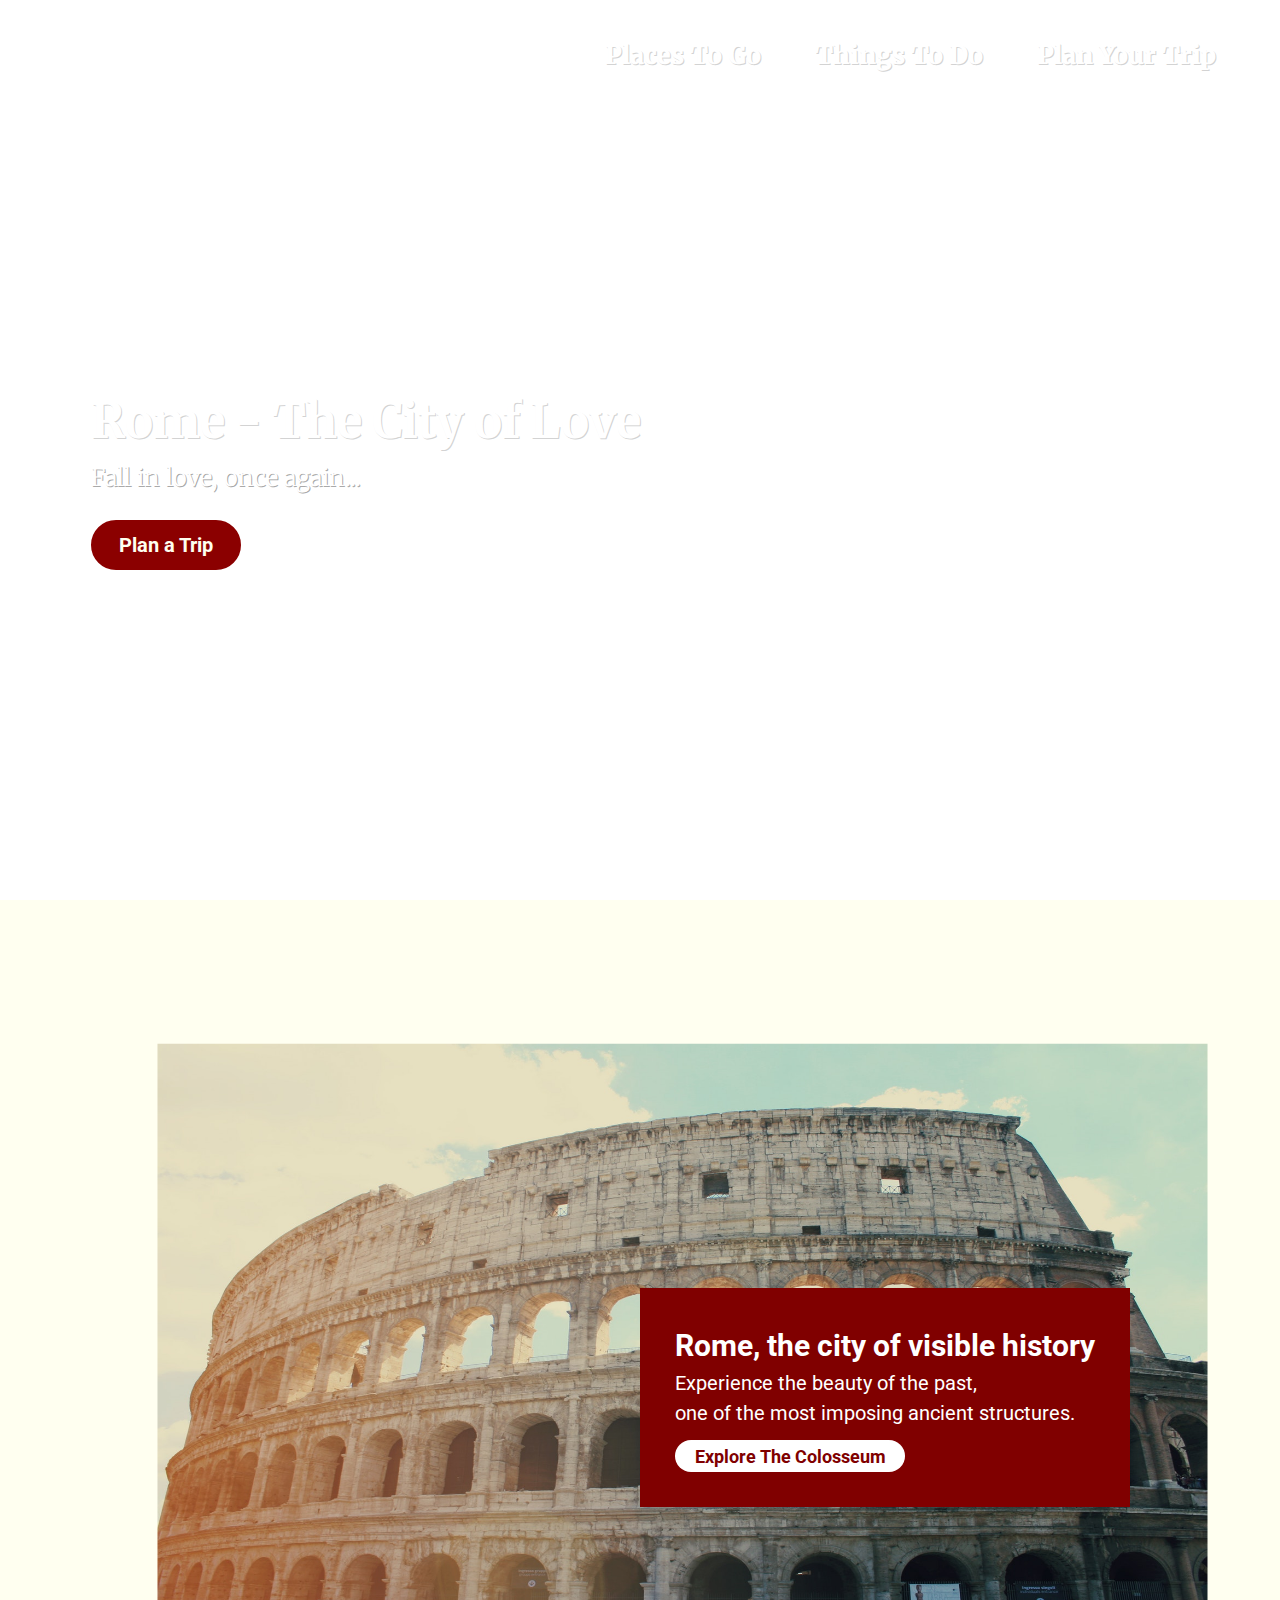
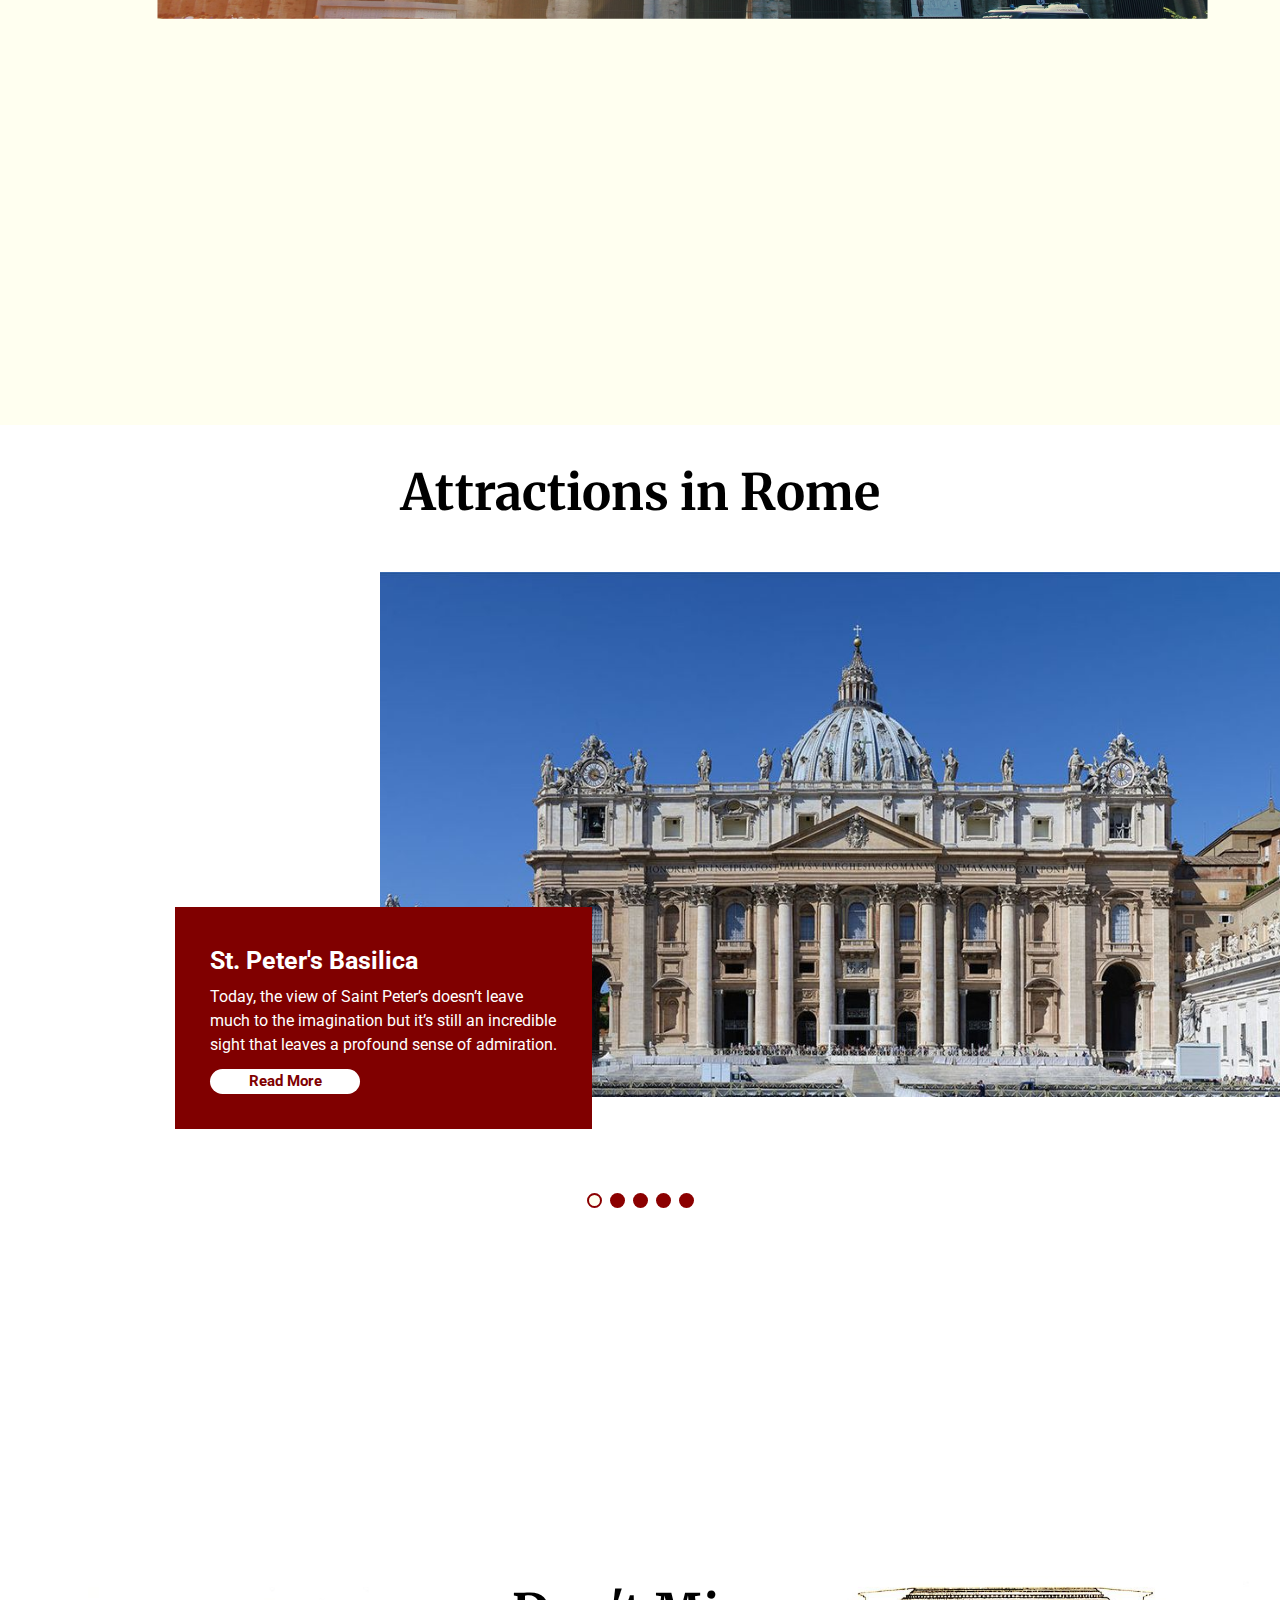
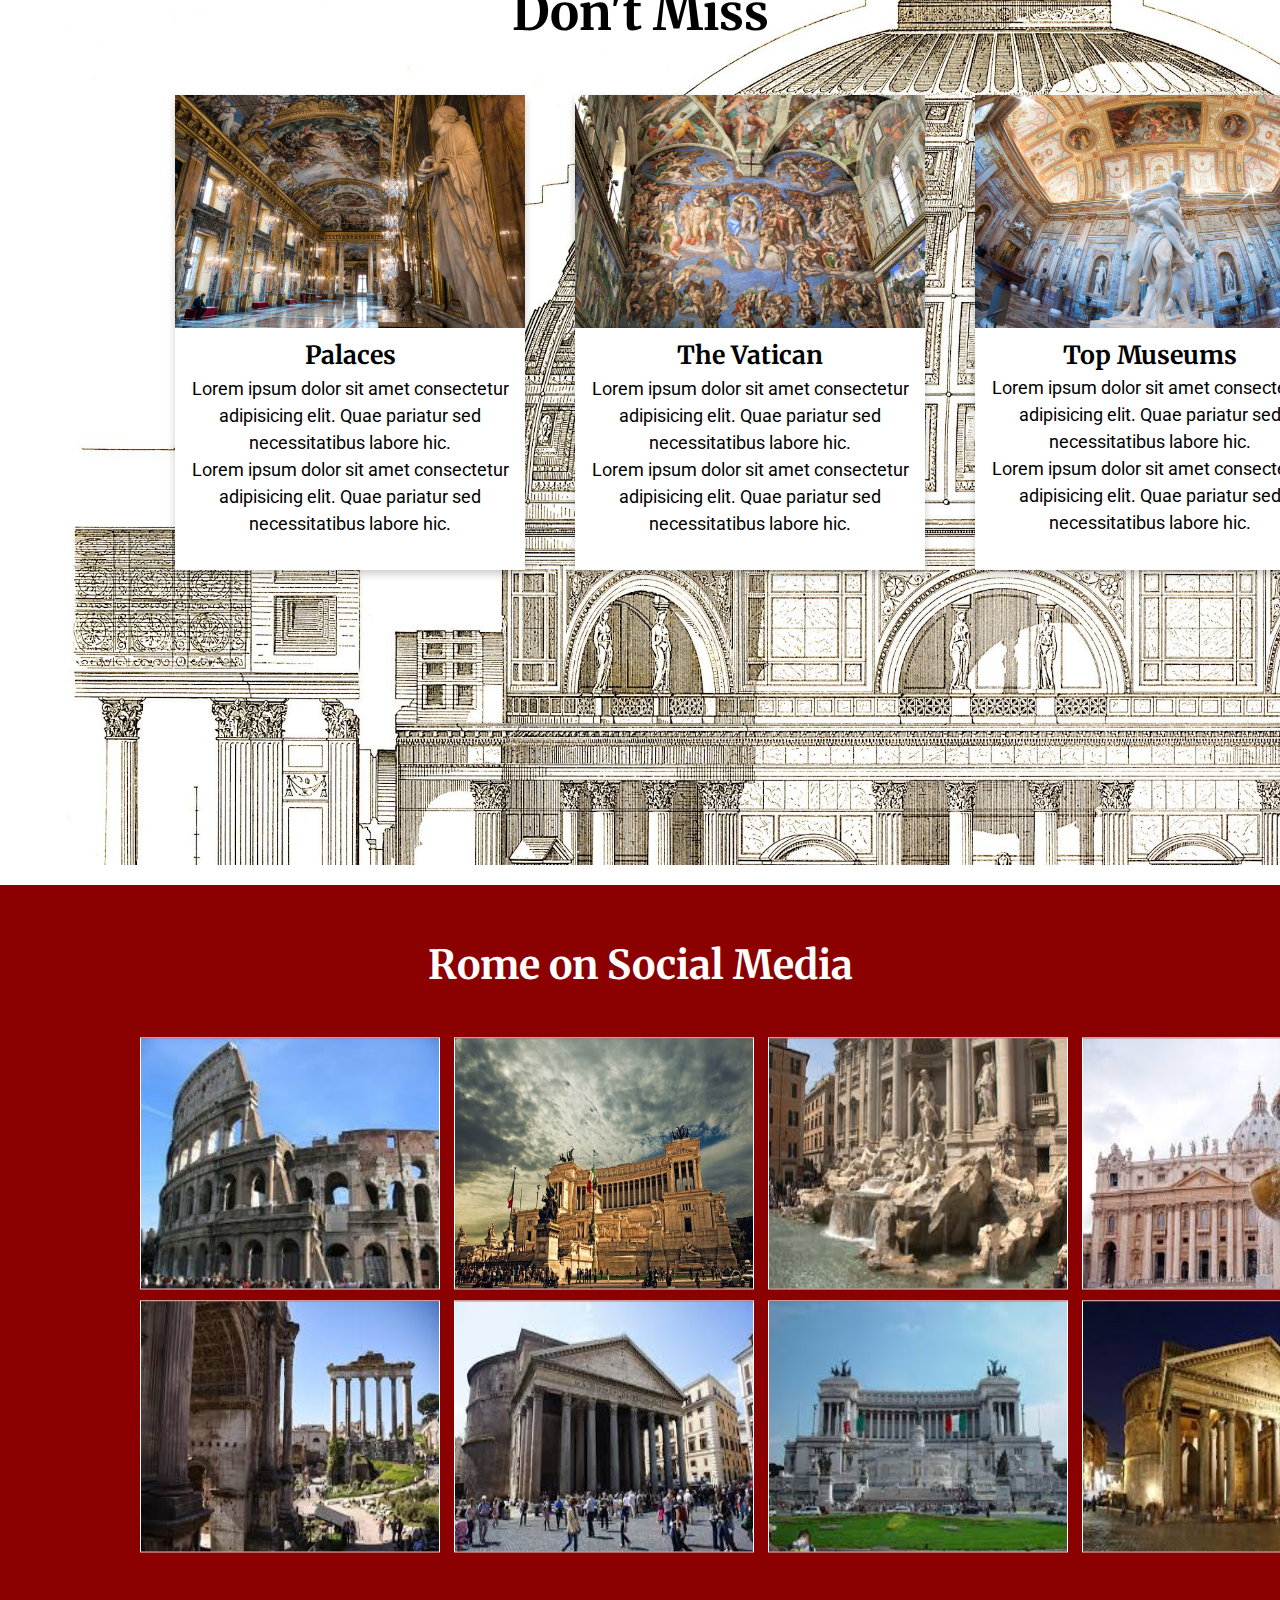
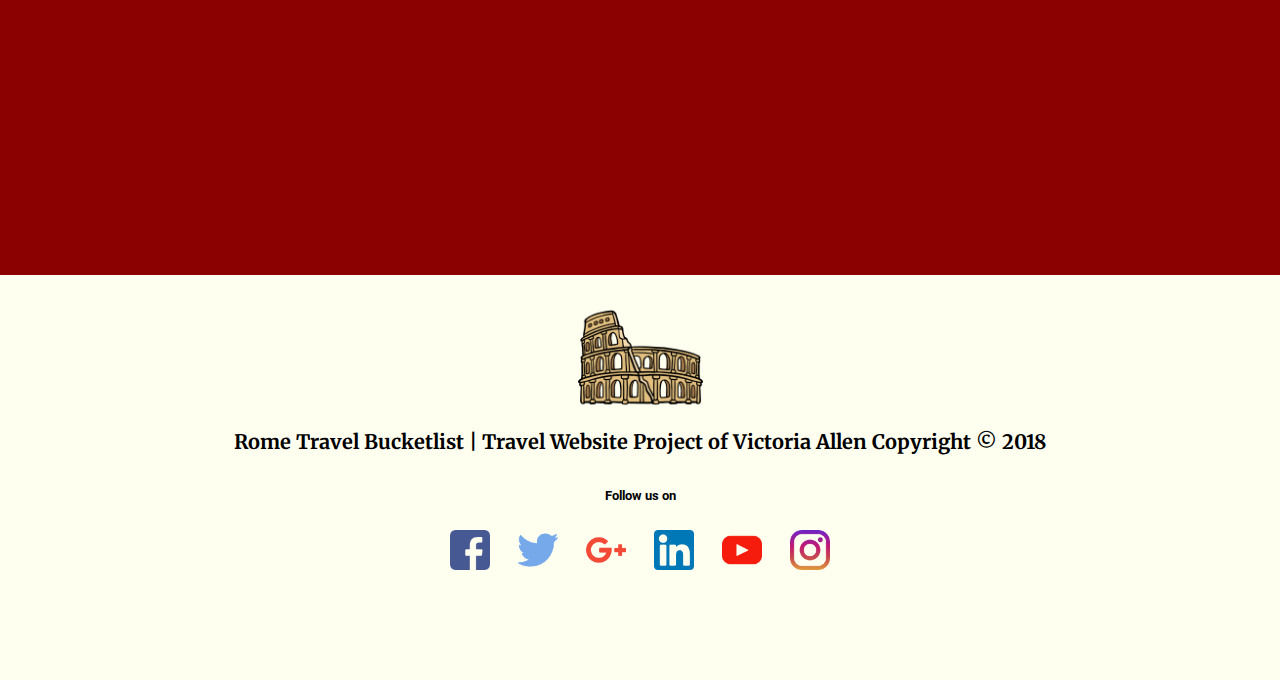
==== index.html @ 3937d7cd "Navbar and welcome section adjustments" ====
<!DOCTYPE html>
<html lang="en">
<head>
    <meta charset="UTF-8">
    <meta name="viewport" content="width=device-width, initial-scale=1.0">
    <meta http-equiv="X-UA-Compatible" content="ie=edge">
    <link href="https://fonts.googleapis.com/css?family=Merriweather|Roboto" rel="stylesheet">
    <link rel="icon" href="img/logo.png">
    <link rel="stylesheet" href="style.css">
    <title>Rome, Italy | Travel Website</title>
</head>
<body>
    <header class="vid-header container">
        <div class="vid-wrap">
            <video src="vid/roma.mp4" type="video/mp4" autoplay loop muted></video>
        </div>
        <div class="nav-bar">
            <nav class="navlink">
                <ul>
                    <li><a href="index.html"><img src="img/colosseum.png" alt=""></a></li>
                    <li><a href="placestogo.html">Places To Go</a></li>
                    <li><a href="thingstodo.html">Things To Do</a></li>
                    <li><a href="planyourtrip.html">Plan Your Trip</a></li>
                </ul>
            </nav>
        </div>

        <div class="welcome">
            <h1>Rome - The City of Love</h1>
            <h2>Fall in love, once again...</h2>
                <a href="planyourtrip.html"><button>Plan a Trip</button></a> 
        </div>
    </header>

    <section class="history">
       <div class="history-container">
            <img src="img/colosseum.jpeg" alt="">
            <div class="text-box">
                <h1>Rome, the city of visible history</h1>
                <p>Experience the beauty of the past, <br> one of the most imposing ancient structures.</p>
                <button><a href="thingstodo.html#colosseum">Explore The Colosseum</a></button>
            </div>
       </div>
    </section>
    
    <section class="attractions">
        <div class="title">
            <h1>Attractions in Rome</h1>
        </div>
        <div class="slideshow-container">
            <div class="slides fade">
                <img src="img/basilica.jpg" alt="">
                <div class="text-block">
                    <h1>St. Peter's Basilica</h1>
                    <p>Today, the view of Saint Peter’s doesn’t leave <br> much to the imagination but it’s still an incredible <br> sight that
                        leaves a profound sense of admiration.</p>
                    <button><a href="placestogo.html#basilica">Read More</a></button>
                </div>
            </div>

            <div class="slides fade">
                <img src="img/museum.jpeg" alt="">
                <div class="text-block">
                    <h1>Vatican Museums</h1>
                    <p>Just beyond a massive bronze door that, like magic,<br> takes you out of Italy and into the smallest <br> country in the world:
                    the Vatican.</p>
                    <button><a href="placestogo.html#vatican-museums">Read More</a></button>
                </div>
            </div>

            <div class="slides fade">
                <img src="img/pantheon.jpg" alt="">
                <div class="text-block">
                    <h1>The Pantheon</h1>
                    <p>The best preserved, with the biggest brick dome <br> in the history of architecture and is considered <br> the forerunner of all modern places of worship.</p>
                    <button><a href="thingstodo.html#rome-history">Read More</a></button>
                </div>
            </div>

            <div class="slides fade">
                <img src="img/trevi.jpg" alt="">
                <div class="text-block">
                    <h1>Trevi Fountain</h1>
                    <p>This triumphant example of Baroque art with <br> its soft, natural lines and fantasy creatures <br> embodies movement as the soul
                    of the world.</p>
                    <button><a href="thingstodo.html#trevi">Read More</a></button>
                </div>
            </div>

            <div class="slides fade">
                <img src="img/piazza.jpg" alt="">
                <div class="text-block">
                    <h1>Piazza Navona</h1>
                    <p>Born as a place of spectacle and still today <br> a spectacular open air show; an architectural <br> miracle in the heart of the
                    Eternal City.</p>
                    <button><a href="thingstodo.html#navona">Read More</a></button>
                </div>
            </div>

                <br><br><br><br>
                <div style="text-align:center">
                    <span class="dot" onclick="currentSlide(1)"></span>
                    <span class="dot" onclick="currentSlide(2)"></span>
                    <span class="dot" onclick="currentSlide(3)"></span>
                    <span class="dot" onclick="currentSlide(4)"></span>
                    <span class="dot" onclick="currentSlide(5)"></span>
                </div>
            </div>
        </div>
    </section>

    <section class="sites">
         <h1>Don't Miss</h1>
        <div class="site-container">   
            <div class="site-card">
                <div class="card">
                    <a href="placestogo.html#palaces">
                    <img src="img/palaces.jpg" alt="palaces" style="width:100%">
                    <div class="container">
                        <h4>Palaces</h4>
                        <p>Lorem ipsum dolor sit amet consectetur adipisicing elit. Quae pariatur sed necessitatibus labore hic.</p>
                        <p>Lorem ipsum dolor sit amet consectetur adipisicing elit. Quae pariatur sed necessitatibus labore hic.</p>
                    </div>
                    </a>
                </div>
            </div>

            <div class="site-card">
                <div class="card">
                    <a href="placestogo.html#vatican">
                    <img src="img/sistine.jpg" alt="vatican" style="width:100%">
                    <div class="container">
                        <h4>The Vatican</h4>
                        <p>Lorem ipsum dolor sit amet consectetur adipisicing elit. Quae pariatur sed necessitatibus labore hic.</p>
                        <p>Lorem ipsum dolor sit amet consectetur adipisicing elit. Quae pariatur sed necessitatibus labore hic.</p>
                    </div>
                    </a>
                </div>
            </div>

            <div class="site-card">
                <div class="card">
                    <a href="placestogo.html#museum">
                    <img src="img/borghese.jpg" alt="museum" style="width:100%">
                    <div class="container">
                        <h4>Top Museums</h4>
                        <p>Lorem ipsum dolor sit amet consectetur adipisicing elit. Quae pariatur sed necessitatibus labore hic.</p>
                        <p>Lorem ipsum dolor sit amet consectetur adipisicing elit. Quae pariatur sed necessitatibus labore hic.</p>
                    </div>
                    </a>
                </div>
            </div>
        </div>
    </section>

    <section class="social">
            <div class="title">
                <h1>Rome on Social Media</h1>
            </div>
                    <div class="gallery">
                         <img src="img/rome1.jpg">
                    </div>

                    <div class="gallery">
                        <img src="img/rome2.jpg">
                    </div>

                    <div class="gallery">
                        <img src="img/rome3.jpg">
                    </div>

                    <div class="gallery">
                        <img src="img/rome4.jpg">
                    </div>

                    <div class="gallery">
                        <img src="img/rome5.jpg">
                    </div>
                    
                    <div class="gallery">
                        <img src="img/rome6.jpg">
                    </div>
                    
                    <div class="gallery">
                        <img src="img/rome7.jpg">
                    </div>
                    
                    <div class="gallery">
                        <img src="img/rome8.jpg">
                    </div>
    </section>
        
    <footer>
        <div class="container-footer">
            <img src="img/footer.png" alt="">
            <h4>Rome Travel Bucketlist | Travel Website Project of Victoria Allen Copyright &copy; 2018</h4><br>
            <div class="footer-social">
                <h5>Follow us on</h5><br>   
                <ul>
                    <li><a href="#" class="social-icon"><img src="img/facebook.png"></a></li>
                    <li><a href="#" class="social-icon"><img src="img/twitter.png"></a></li>
                    <li><a href="#" class="social-icon"><img src="img/google-plus.png"></a></li>
                    <li><a href="#" class="social-icon"><img src="img/linkedin.png"></a></li>
                    <li><a href="#" class="social-icon"><img src="img/youtube.png"></a></li>
                    <li><a href="#" class="social-icon"><img src="img/instagram.png"></a></li>
                </ul>
            </div>
        </div>
    </footer>

    <script src="script.js"></script>
</body>
</html>
---- style.css ----
* 
{
    box-sizing: border-box;
    margin: 0;
    padding: 0;
}

body
{
    font-family: 'Roboto', sans-serif;
    font-size: 1rem;
    line-height: 1.5;
    color: black; 
    overflow-x: hidden;
}

.vid-header
{
    display: flex;
    align-items: center;
    color: white;
    height: 100vh;

}

.container
{
    text-align: center;
    max-width: 960px; 
    margin: auto;
}

.vid-wrap
{
    position: absolute;
    top: 0;
    left: 0;
    width: 100%; 
    height: 100vh;
    overflow: hidden;
}

.vid-wrap video 
{
    min-width: 100%;
    min-height: 100%;
}

.nav-bar
{
    height: 100vh;
    width: 100%;
    margin-top: 30px;
    background: transparent;
    color: white;
    z-index: 1;
}

.navlink ul
{
    display: inline;
    list-style-type: none;
    text-decoration: none;
    color: white;
    font-family: 'Merriweather', serif;
    font-weight: bolder;
    font-size: 25px;
    text-shadow: 1px 1px lightgray;
    margin: 25px 50px 0 0;
}

.navlink a:hover
{
    opacity: .5;
}

.navlink img
{
    vertical-align: bottom;
    text-shadow: 1px 1px lightgray;
}

.navlink img:hover
{
    background-image: url(img/colosseumbg.png);
    transform: .25s ease-in-out;
    -webkit-transform: .25s ease-in-out;
    -moz-transform: .25s ease-in-out;
    -ms-transform: .25s ease-in-out;
    -o-transform: .25s ease-in-out;
}

.welcome h1
{
    font-family: 'Merriweather', serif;
    font-weight: bolder;
    font-size: 3rem;
    position: absolute;
    background: transparent;
    color: white;
    z-index: 1;
    margin-top: -65px;
    margin-left: -85px;
    text-shadow: 1px 1px lightgray;
}

.welcome h2
{
    font-family: 'Merriweather',
    serif;
    font-weight: lighter;
    font-size: 1.5rem;
    position: absolute;
    background: transparent;
    color: white;
    z-index: 1;
    margin-top: 10px;
    margin-left: -85px;
    text-shadow: 1px 1px darkgray;
}

.welcome button {
    height: 50px;
    width: 150px;
    border: 2px solid darkred;
    background-color: darkred;
    color: ivory;
    position: absolute;
    margin-top: 70px;
    margin-left: -85px;
    font-family: 'Roboto', sans-serif;
    font-weight: bold;
    font-size: 1.25rem;
    border-radius: 2rem;
    -webkit-border-radius: 2rem;
    -moz-border-radius: 2rem;
    -ms-border-radius: 2rem;
    -o-border-radius: 2rem;
}

.welcome button:hover {
    background-color: transparent;
}

/*History Section*/

.history 
{
    height: 125vh;
    width: 100%;
    background-color: ivory;
}

.history img
{
    width: 1050px;
    height: 575px;
    top: 50%;
    left: 50%;
    transform: translate(15%, 25%);
    -webkit-transform: translate(15%, 25%);
    -moz-transform: translate(15%, 25%);
    -ms-transform: translate(15%, 25%);
    -o-transform: translate(15%, 25%);
}

.history-container
{
    position: relative;
}

.history a {
    color: inherit;
    text-decoration: none;
}

.history a:visited
{
    color:inherit;
    text-decoration: none;
}

.text-box 
{
    position: absolute;
    bottom: -25px;
    right: 150px;
    background-color: #800000;
    color: white;
    padding: 35px;
}

.text-box h1
{
    font-family: 'Roboto', sans-serif;
    font-size: 30px;
    font-weight: bolder;
}

.text-box p
{
    font-family: 'Roboto', sans-serif;
    text-align: justify;
    font-size: 20px;
}

.text-box button
{
    font-family: 'Roboto', sans-serif;
    font-size: 18px;
    font-weight: bold;
    margin-top: 12px;
    height: 32px;
    width: 230px;
    background: white;
    border-radius: 40px;
    border: none;
    color: #800000;
    -webkit-border-radius: 40px;
    -moz-border-radius: 40px;
    -ms-border-radius: 40px;
    -o-border-radius: 40px;
}

.text-box button:hover
{
    background-color: #800000;
    color: white;
    border: 2px solid white;
    transition: .55s ease-in-out;
    -webkit-transition: .55s ease-in-out;
    -moz-transition: .55s ease-in-out;
    -ms-transition: .55s ease-in-out;
    -o-transition: .55s ease-in-out;
}

/*Attractions Section */

.attractions 
{
    height: 125vh;
    width: 100vw;
    background-image: url(img/roma.jpg);
    background-attachment: fixed;
    background-repeat: no-repeat;
    background-size: cover;
    margin-top: -35px;
}

.attractions img 
{
    width: 950px;
    height: 525px;
    top: 50%;
    left: 50%;
    transform: translate(40%, 8%);
    -webkit-transform: translate(40%, 8%);
    -moz-transform: translate(40%, 8%);
    -ms-transform: translate(40%, 8%);
    -o-transform: translate(40%, 8%);   
}

.attractions .container 
{
    position: relative;
}

.text-block 
{
    position: absolute;
    background-color: #800000;
    color: white;
    padding: 35px;
    margin-top: -155px;
    margin-left: 175px;
}

.text-block h1 {
    font-family: 'Roboto', sans-serif;
    font-size: 25px;
    font-weight: bolder;
}

.text-block p 
{
    font-family: 'Roboto', sans-serif;
    flex-wrap: wrap;
    font-size: 16px;
    margin: 5px 0 12px 0;
}

.text-block button 
{
    font-family: 'Roboto', sans-serif;
    font-size: 15px;
    font-weight: bold;
    height: 25px;
    width: 150px;
    background: white;
    border-radius: 40px;
    border: none;
    color: #800000;
    -webkit-border-radius: 40px;
    -moz-border-radius: 40px;
    -ms-border-radius: 40px;
    -o-border-radius: 40px;
}

.text-block button:hover {
    background-color: #800000;
    color: white;
    border: 2px solid white;
    transition: .55s ease-in-out;
    -webkit-transition: .55s ease-in-out;
    -moz-transition: .55s ease-in-out;
    -ms-transition: .55s ease-in-out;
    -o-transition: .55s ease-in-out;
}

.text-block a
{
    text-decoration: none;
    color: inherit;
}

.attractions .title h1
{
    font-family: 'Merriweather', serif;
    font-size: 50px; 
    text-align: center;
    padding-top: 65px;
}

.dot 
{
    cursor: pointer;
    height: 15px;
    width: 15px;
    margin: 35px 2px;
    background-color: darkred;
    border-radius: 50%;
    display: inline-block;
    transition: background-color 0.6s ease;
    -webkit-transition: background-color 0.6s ease;
    -moz-transition: background-color 0.6s ease;
    -ms-transition: background-color 0.6s ease;
    -o-transition: background-color 0.6s ease;
    -webkit-border-radius: 50%;
    -moz-border-radius: 50%;
    -ms-border-radius: 50%;
    -o-border-radius: 50%;
}

.active,
.dot:hover {
    background-color: ivory;
    border: 2px solid darkred;
    transition: .5s ease-in-out;
    -webkit-transition: .5s ease-in-out;
    -moz-transition: .5s ease-in-out;
    -ms-transition: .5s ease-in-out;
    -o-transition: .5s ease-in-out;
}

.fade {
    -webkit-animation-name: fade;
    -webkit-animation-duration: 1.5s;
    animation-name: fade;
    animation-duration: 1.5s;
}

@-webkit-keyframes fade {
    from {
        opacity: .4
    }

    to {
        opacity: 1
    }
}

@keyframes fade {
    from {
        opacity: .4
    }

    to {
        opacity: 1
    }
}

/* Sites Section */


.sites
{
    height: 100vh;
    width: 100%;
    background-image: url(img/pantheonbg.jpg);
    background-position: inherit;
    background-size: 110rem;
    background-repeat: no-repeat;
}

.sites h1
{
    text-align: center;
    padding: 10px;
    margin-top: 50px;
    font-family: 'Merriweather', serif;
    font-size: 50px;
}

.site-container
{
   display: inline-flex;
   padding: 10px 150px;
   margin: 0 auto;
}

.card 
{
    width: 350px;
    height: 250px;
    background-color: white;
}

.card a
{
    text-decoration: none;
    color: inherit;
}

.card a:visited
{
    text-decoration: none; 
    color: inherit;
}

.site-card
{
    margin: 25px;
    width: 350px;
    height: 475px;
    box-shadow: 0 4px 8px 0 rgba(0, 0, 0, 0.2);
    background-color: white;
}

.site-card:hover 
{
    box-shadow: 0 8px 16px 0 rgba(0, 0, 0, 0.2);
    margin-top: .5px;
    transition: 0.5s ease-in-out;
    -webkit-transition: 0.5s ease-in-out;
    -moz-transition: 0.5s ease-in-out;
    -ms-transition: 0.5s ease-in-out;
    -o-transition: 0.5s ease-in-out;
}

.container 
{
    padding: 2px 16px;
}

.container h4
{
    font-family: 'Merriweather', serif;
    font-size: 25px;
    font-weight: bold;
}

.container p 
{
    font-family: 'Roboto', sans-serif;
    font-size: 18px;
}

/* Social Media Section */

.social
{
    width: 100%;
    height: 110vh;
    margin-top: 20px;
    background-color: darkred;
}

.social h1
{
    font-family: 'Merriweather', serif;
    font-size: 40px;
    color: white;
    text-align: center;
    padding: 50px;
}

div.gallery 
{
    margin: 5px;
    border: 1px solid white;
    width: 300px;
    display: inline-flex;
    top: 50%;
    left: 50%;
    transform: translate(45%,-5%);
    -webkit-transform: translate(45%,-5%);
    -moz-transform: translate(45%,-5%);
    -ms-transform: translate(45%,-5%);
    -o-transform: translate(45%,-5%);
}

div.gallery:hover
{
    filter: grayscale(100%);
    -webkit-filter: grayscale(100%);
    transition: .5s ease-in-out;
    -webkit-transition: .5s ease-in-out;
    -moz-transition: .5s ease-in-out;
    -ms-transition: .5s ease-in-out;
    -o-transition: .5s ease-in-out;
}

div.gallery img 
{
    width: 100%;
    height: 250px;
}

/* Footer */

footer
{
    height: 45vh;
    width:100%;
    background: ivory;
}

.container-footer 
{
    text-align: center;
    margin: 0;
    padding: 20px;
}

.container-footer img
{
    height: 125px;
    width: auto;
}

.container-footer h4
{
    font-family: 'Merriweather', serif;
    font-size: 20px;
}

.footer-social
{
    padding: 5px;
}

.footer-social img
{
    height: 40px;
    width: auto;
}

/* Places To Go Page*/

.header-container {
    text-align: center;
    max-width: 960px;
    margin: auto;
    padding: 0 1rem 0 1rem;
}

.image-wrap 
{
    position: absolute;
    top: 0;
    left: 0;
    width: 100%;
    height: 75vh;
    overflow: hidden;
}

.image-wrap img
{
    width: 100%;
    height: 75vh;
}

.nav-bar {
    height: 100vh;
    width: 100vw;
    margin-top: 20px;
    margin-left: 60px;
    position: absolute;
    background: transparent;
    color: white;
    z-index: 1;
}

.nav-bar a,
li {
    display: inline;
    position: relative;
    margin: 12px;
    list-style-type: none;
    text-decoration: none;
    color: white;
    font-family: 'Merriweather', serif;
    font-weight: bolder;
    font-size: 25px;
}

.nav-bar a:hover {
    opacity: .5;
}

.navlink img {
    vertical-align: bottom;
}

.navlink img:hover {
    background-image: url(img/colosseumbg.png);
}

.page-header h1
{
    font-family: 'Merriweather', serif;
    font-weight: bolder;
    font-size: 3rem;
    position: absolute;
    background: transparent;
    color: white;
    z-index: 1;
    top:50%;
    left: 50%;
    transform: translate(-50%,-20%) ;
    -webkit-transform: translate(-50%,-20%) ;
    -moz-transform: translate(-50%,-20%) ;
    -ms-transform: translate(-50%,-20%) ;
    -o-transform: translate(-50%,-20%) ;
    text-shadow: 1px 1px darkgray;
}

.destinations
{
    height: 155vh;
    width:100%;
    background-color: bisque;
}

.nav-destinations
{
    display: inline-flex;
}

.nav-image img
{
    width: 450px;
    height: 375px;
    border-radius: 50%;
    -webkit-border-radius: 50%;
    -moz-border-radius: 50%;
    -ms-border-radius: 50%;
    -o-border-radius: 50%;
    top: 50%;
    left: 50%;
    transform: translate(12%, 165%);
    -webkit-transform: translate(12%, 165%);
    -moz-transform: translate(12%, 165%);
    -ms-transform: translate(12%, 165%);
    -o-transform: translate(12%, 165%);
    padding: 2px;
    filter: brightness(80%);
    -webkit-filter: brightness(80%);
}

.nav-image ul
{
    display: inline-flex;
    
}
.nav-image h1
{
    font-family: 'Merriweather', serif;
    font-size: 45px;
    color: white;
    font-weight: bolder;
    top: 50%;
    left: 50%;
    transform: translate(15%, 555%);
    -webkit-transform: translate(15%, 575%);
    -moz-transform: translate(15%, 575%);
    -ms-transform: translate(15%, 575%);
    -o-transform: translate(15%, 575%);
    z-index: 1;
    text-align: center;
    text-shadow: 1px 1px darkgray;
}

.nav-image a
{
    text-decoration: none;
}

/* Palaces Section */

#palaces
{
    height: 255vh;
    width: 100%;
    background-color: darkred;
    padding: 125px;
}

.palaces-container
{
    display: inline-block;

}

.palace
{
    border: 1px solid ivory;
    height: 32rem;
    width: 80rem;
    background-color: ivory;
    margin-bottom: 30px;
}

.palace img /* Add crossfading image of interior of the palace */
{
    float: left;
    height: 457px;
    width: 550px;
    padding: 15px;
    margin: 15px;
}

.palace p
{
    font-family: 'Roboto', sans-serif;
    font-size: 20px;
    color: black;
    padding: 25px;
}

/* Vatican Section */

#vatican {
    height: 250vh;
    width: 100%;
    background-color: bisque;
    padding: 125px;
}

.vatican-container {
    display: inline-block;

}

.vatican-site {
    border: 1px solid black;
    height: 32rem;
    width: 80rem;
    background-color: ivory;
    margin-bottom: 30px;
}

.vatican-site img

/* Add crossfading image of interior of the palace */
    {
    float: left;
    height: 457px;
    width: 550px;
    padding: 15px;
    margin: 15px;
}

.vatican-site p {
    font-family: 'Roboto', sans-serif;
    font-size: 20px;
    color: black;
    padding: 25px;
}

/* Museums Section */

#museum 
{
    height: 250vh;
    width: 100%;
    background-color: darkred;
    padding: 125px;
}

.museum-container 
{
    display: inline-block;
}

.museum-site 
{
    border: 1px solid black;
    height: 32rem;
    width: 80rem;
    background-color: ivory;
    margin-bottom: 30px;
}

.museum-site img
{
    float: left;
    height: 457px;
    width: 550px;
    padding: 15px;
    margin: 15px;
}

.museum-site p 
{
    font-family: 'Roboto', sans-serif;
    font-size: 20px;
    color: black;
    padding: 25px;
}

/*Things To Do Page*/

.things-container {
    text-align: center;
    max-width: 960px;
    margin: auto;
    padding: 0 1rem 0 1rem;
}

.things-wrap 
{
    position: absolute;
    top: 0;
    left: 0;
    width: 100%;
    height: 75vh;
}

.things-wrap img 
{
    width: 100%;
    height: 75vh;
}

.things-navbar 
{
    height: 100vh;
    width: 100vw;
    margin-top: 20px;
    margin-left: 60px;
    position: absolute;
    background: transparent;
    color: white;
    z-index: 1;
}

.things-navbar a,li 
{
    display: inline;
    position: relative;
    margin: 12px;
    list-style-type: none;
    text-decoration: none;
    color: white;
    font-family: 'Merriweather', serif;
    font-weight: bolder;
    font-size: 25px;
}

.things-navbar a:hover {
    opacity: .5;
}

.things-navlink img {
    vertical-align: bottom;
}

.things-navlink img:hover {
    background-image: url(img/colosseumbg.png);
}

.things-header h1 
{
    font-family: 'Merriweather', serif;
    font-weight: bolder;
    font-size: 3rem;
    position: absolute;
    background: transparent;
    color: white;
    z-index: 1;
    top: 50%;
    left: 50%;
    transform: translate(-50%, -20%);
    -webkit-transform: translate(-50%, -20%);
    -moz-transform: translate(-50%, -20%);
    -ms-transform: translate(-50%, -20%);
    -o-transform: translate(-50%, -20%);
    text-shadow: 1px 1px darkgray;
}

/*Intro Pantheon Section*/

.pantheon 
{
    height: 170vh;
    width: 100%;
    background-color: ivory;
}

.pantheon-history 
{
    margin: 0 100px 0 100px;
    top: 0;
    left: 0;
    transform:   translate(1%, 110%);
    -webkit-transform:   translate(1%, 110%);
    -moz-transform:   translate(1%, 110%);
    -ms-transform:   translate(1%, 110%);
    -o-transform:   translate(1%, 110%);
    text-align: justify;
}

.pantheon-history h1
{
    font-family: 'Merriweather', serif;
    font-size: 40px;
    text-align: center;
    margin-bottom: 40px;
}

.pantheon-history p
{
    font-family: 'Merriweather', serif;
    font-size: 15px;    
}

/* Rome History Section*/

.rome-history
{
    height: 75vh;
}

/*Pantheon Row*/

.pantheon-left
{
    background-color: darkred;
    height: 75vh;
}

.pantheon-right
{
    background-image: url(img/pantheon.jpg);
    background-size: cover;
    height: 75vh;
}

.pantheon-left p
{
    font-family: 'Merriweather', serif;
    font-size: 15px;
    padding: 10px;
    margin: 0 50px 0 50px;
    color: white;
    text-align: justify;

}

.pantheon-left h1
{
    font-family: 'Merriweather', serif;
    font-size: 30px;
    text-align: center;
    color: white;
    padding-top: 55px;
    padding-bottom: 20px;
}

/* Trevi Fountain Row*/

.trevi-right
{
    background-color: ivory;
    height: 75vh;
}

.trevi-left 
{
    background-image: url(img/trevi.jpg);
    background-position: center;
    background-size: cover;
    height: 75vh;
}

.trevi-right p 
{
    font-family: 'Merriweather', serif;
    font-size: 15px;
    padding: 10px;
    margin: 0 50px 0 50px;
    color: black;
    text-align: justify;
}

.trevi-right h1 
{
    font-family: 'Merriweather', serif;
    font-size: 30px;
    text-align: center;
    color: black;
    padding-top: 55px;
    padding-bottom: 20px;
}

/*Piazza Navona*/

.navona-left {
    background-color: darkred;
    height: 75vh;
}

.navona-right {
    background-image: url(img/piazza.jpg);
    background-size: cover;
    height: 75vh;
}

.navona-left p {
    font-family: 'Merriweather', serif;
    font-size: 15px;
    padding: 10px;
    margin: 0 50px 0 50px;
    color: white;
    text-align: justify;

}

.navona-left h1 {
    font-family: 'Merriweather', serif;
    font-size: 30px;
    text-align: center;
    color: white;
    padding-top: 55px;
    padding-bottom: 20px;
}

/* The Colosseum*/

.colosseum-right {
    background-color: ivory;
    height: 75vh;
    margin-bottom: 30px;
}

.colosseum-left {
    background-image: url(img/colosseum1.jpg);
    background-position: center;
    background-size: 800px 550px;
    background-repeat: no-repeat;
    height: 75vh;
    margin-bottom: 30px;
}

.colosseum-right p {
    font-family: 'Merriweather', serif;
    font-size: 15px;
    padding: 10px;
    margin: 0 50px 0 50px;
    color: black;
    text-align: justify;
}

.colosseum-right h1 {
    font-family: 'Merriweather', serif;
    font-size: 30px;
    text-align: center;
    color: black;
    padding-top: 55px;
    padding-bottom: 20px;
}

/* Plan Your Trip Page*/

.plan-container {
    text-align: center;
    max-width: 960px;
    margin: auto;
    padding: 0 1rem 0 1rem;
}

.plan-wrap {
    position: absolute;
    top: 0;
    left: 0;
    width: 100%;
    height: 75vh;
}

.plan-wrap img {
    width: 100%;
    height: 75vh;
}

.plan-navbar {
    height: 75vh;
    width: 100vw;
    margin-top: 20px;
    margin-left: 60px;
    position: absolute;
    background: transparent;
    color: white;
    z-index: 1;
}

.plan-navbar a,
li {
    display: inline;
    position: relative;
    margin: 12px;
    list-style-type: none;
    text-decoration: none;
    color: white;
    font-family: 'Merriweather', serif;
    font-weight: bolder;
    font-size: 25px;
}

.plan-navbar a:hover {
    opacity: .5;
}

.plan-navlink img {
    vertical-align: bottom;
}

.plan-navlink img:hover {
    background-image: url(img/colosseumbg.png);
}

.plan-header h1 {
    font-family: 'Merriweather', serif;
    font-weight: bolder;
    font-size: 3rem;
    position: absolute;
    background: transparent;
    color: white;
    z-index: 1;
    top: 50%;
    left: 50%;
    transform: translate(-50%, -20%);
    -webkit-transform: translate(-50%, -20%);
    -moz-transform: translate(-50%, -20%);
    -ms-transform: translate(-50%, -20%);
    -o-transform: translate(-50%, -20%);
    text-shadow: 2px 2px black;
}

/* Plan Your Trip Navbar Section*/

.container-nav
{
    background-color: darkred;
    height: 40px; 
}

.trip-navbar
{
    top: 0;
    left: 0;
    transform:translate(0%,1350%);
    -webkit-transform:translate(0%,1350%);
    -moz-transform:translate(0%,1350%);
    -ms-transform:translate(0%,1350%);
    -o-transform:translate(0%,1350%);
    text-align: center;
    vertical-align: middle;
}

.trip-nav li
{
    font-family: 'Merriweather', serif;
    font-size: 25px;
    color: white;
    margin: 30px;
    cursor: pointer;
}

.trip-nav a:hover
{
    opacity: .75;
}

.trip-nav a {
    text-decoration: none;
    color: inherit;
}

.trip-nav a:visited
{
    text-decoration: none;
    color: inherit;
}

/*Places To Stay*/

.stay {
    margin-top: 550px;
    height: 190vh;
    width: 100%;
    background-color: ivory;
}

.stay h2 {
    text-align: center;
    padding: 50px 80px 0 80px;
    margin-top: 100px;
    font-family: 'Merriweather', serif;
    font-size: 50px;
}

.stay h3 {
    text-align: center;
    padding: 10px 100px 0 100px;
    font-family: 'Merriweather', serif;
    font-size: 18px;
}

.stay-container {
    display: inline-flex;
    padding: 10px 70px;
    margin: 0 auto;
}

.card-stay {
    width: 350px;
    height: 250px;
    background-color: white;
}

.card-stay a {
    text-decoration: none;
    color: inherit;
}

.card-stay a:visited {
    text-decoration: none;
    color: inherit;
}

.stay-card {
    margin: 25px;
    width: 350px;
    height: 475px;
    box-shadow: 0 4px 8px 0 rgba(0, 0, 0, 0.2);
    background-color: white;
}

.stay-card:hover {
    box-shadow: 0 8px 16px 0 rgba(0, 0, 0, 0.2);
    margin-top: .5px;
    transition: 0.5s ease-in-out;
    -webkit-transition: 0.5s ease-in-out;
    -moz-transition: 0.5s ease-in-out;
    -ms-transition: 0.5s ease-in-out;
    -o-transition: 0.5s ease-in-out;
}

.stay-details {
    padding: 2px 16px;
}

.stay-details h4 {
    font-family: 'Merriweather', serif;
    font-size: 25px;
    font-weight: bold;
    text-align: center;
    margin-top: 20px;
}

.stay-details p {
    font-family: 'Roboto', sans-serif;
    font-size: 18px;
    text-align: center;
}

/*Tours Section*/

#tours
{
    background-color: darkred;
    height: 155vh;
}
#tours .tours-container {
    width: 100%;
    height: 100vh;
    margin-top: 80px;
}

.title-tours h2 {
    font-family: 'Merriweather', serif;
    font-size: 40px;
    color: white;
    padding-top: 50px;
    text-align: center;
}

.tours-row {
    width: 100%;
    display: flex;
    flex-direction: row;
    margin: 5px 10px 0 0px;
    padding: 20px;
}

.toursCard {
    position: relative;
    top: 50%;
    left: 50%;
    transform: translate(-155%, -12%);
    width: 450px;
    height: 400px;
    margin: 5px 5px 5px 8px;
    padding: 2px;
    border-radius: 8px;
    overflow: hidden;
    clear: both;
    -webkit-transform: translate(-155%, -12%);
    -moz-transform: translate(-155%, -12%);
    -ms-transform: translate(-155%, -12%);
    -o-transform: translate(-155%, -12%);
    -webkit-border-radius: 8px;
    -moz-border-radius: 8px;
    -ms-border-radius: 8px;
    -o-border-radius: 8px;
}

.toursCard .toursImage,
.toursCard .toursDetails {
    width: 100%;
    height: 100%;
    position: absolute;
    box-sizing: border-box;
    transition: .5s;
    -webkit-transition: .5s;
    -moz-transition: .5s;
    -ms-transition: .5s;
    -o-transition: .5s;
}

.toursCard .toursImage {
    top: 0;
    left: 0;
}

.toursCard:hover .toursImage {
    top: -100%;
    left: 0%;
}

.toursCard .toursImage img {
    width: 100%;
    height: 100%;
}

.toursCard .toursDetails {
    background: white;
    top: 100%;
    left: 0%;
    padding: 40px 10px 60px 20px;
}

.toursCard:hover .toursDetails {
    top: 0%;
    left: 0%;
}

.toursCard .toursDetails h2 {
    color: black;
    text-align: left;
    font-size: 30px;
    font-family: 'Merriweather', serif;
}

.toursCard .toursDetails h3 {
    color: black;
    text-align: left;
    font-size: 20px;
    font-weight: bold;
    margin: 5px;
    font-family: 'Merriweather', serif;
}

.toursCard .toursDetails p {
    margin: 8px 0 10px 2px;
    color: black;
    font-size: 20px;
    font-family: 'Roboto', sans-serif;
    text-align: left;
}


.toursCard .toursDetails button {
    width: 110px;
    height: 40px;
    margin: 8px;
    border: .5px solid darkred;
    color: white;
    background: darkred;
    font-size: 18px;
    font-weight: bold;
    font-family: 'Roboto', sans-serif;
    text-align: center;
    border-radius: 50px;
    -webkit-border-radius: 50px;
    -moz-border-radius: 50px;
    -ms-border-radius: 50px;
    -o-border-radius: 50px;
}

.toursCard .toursDetails button:hover {
    background: white;
    color: black;
    border: 2px solid darkred;
    font-weight: bold;
    transition: .5s ease-in-out;
    -webkit-transition: .5s ease-in-out;
    -moz-transition: .5s ease-in-out;
    -ms-transition: .5s ease-in-out;
    -o-transition: .5s ease-in-out;
}

.toursCard .toursDetails a {
    color: inherit;
    text-decoration: none;
}


.toursCard .toursDetails a:visited {
    color: inherit;
    text-decoration: none;
}

/*Transportation Section*/
.transpo {
    width: 100%;
    height: 80vh;
    background-color: bisque;
}

.transpo-title h1 {
    font-family: 'Merriweather', serif;
    font-size: 40px;
    color: black;
    text-align: center;
    padding: 50px;
}

div.public-transport
{
    padding: 20px;
}

div.public-transport 
{
    display: inline-flex;
    margin: 5px;
    border: 2px solid white;
    width: 425px;
    height: 335px;
    top: 50%;
    left: 50%;
    transform: translate(-155%, -5%);
    -webkit-transform: translate(-155%, -5%);
    -moz-transform: translate(-155%, -5%);
    -ms-transform: translate(-155%, -5%);
    -o-transform: translate(-155%, -5%);
    position: relative;
}

div.public-transport img {
    position:absolute;
    width:50px;
    height: 50px;
}

div.public-transport h2
{
    margin-left: 80px;
    margin-top: 12px;
}

div.public-transport p
{
    margin-top: 70px;
    float: left;
    margin-left:-155px;
    padding: 20px;
}

div.public-transport:hover
{
    background: white;
    transition: .5s ease-in-out;
    -webkit-transition: .5s ease-in-out;
    -moz-transition: .5s ease-in-out;
    -ms-transition: .5s ease-in-out;
    -o-transition: .5s ease-in-out;
}

/*Drink & Dine Section*/

.drinkDine
{
    height: 170vh;
    width: 100%;
    background-color: darkred;
}

.dine-title h1
{
    color: white;
    font-family: 'Merriweather', serif;
    font-size: 40px;
    text-align: center;
    padding: 50px 35px 0 0;
}

.restaurants-container
{
    column-count: 2;
    border: 2px solid transparent;
    background-color: ivory;
    height: 325px;
    width: 1000px;
    top: 0;
    left: 0;
    transform: translate(25%,5%);
    -webkit-transform: translate(25%,5%);
    -moz-transform: translate(25%,5%);
    -ms-transform: translate(25%,5%);
    -o-transform: translate(25%,5%);
    margin: 20px;
}

.restaurants-container img
{
    margin: 0;
    height: 321px;
    width: 500px;
}   

.restaurants-container h1
{
    font-family: 'Merriweather',serif;
    font-size: 25px;
    margin: 15px;
    padding-top: 10px;
}

.restaurants-container h3
{
    font-family: 'Merriweather', serif;
    font-size: 20px;
    margin: 15px;
}

.restaurants-container p
{
    font-family: 'Roboto', sans-serif;
    font-size: 18px;
    margin: 15px;
}

.restaurants-container:hover 
{
    box-shadow: 0 8px 16px 0px white;

    transition: 0.5s ease-in-out;
    -webkit-transition: 0.5s ease-in-out;
    -moz-transition: 0.5s ease-in-out;
    -ms-transition: 0.5s ease-in-out;
    -o-transition: 0.5s ease-in-out;
}

.restaurants-container button {
    width: 100px;
    height: 30px;
    margin: 8px;
    border: .5px solid darkred;
    color: white;
    background: darkred;
    font-size: 15px;
    font-weight: bold;
    font-family: 'Roboto', sans-serif;
    text-align: center;
    border-radius: 50px;
    -webkit-border-radius: 50px;
    -moz-border-radius: 50px;
    -ms-border-radius: 50px;
    -o-border-radius: 50px;
}

.restaurants-container button:hover {
    background: white;
    color: black;
    border: 2px solid darkred;
    font-weight: bold;
    transition: .5s ease-in-out;
    -webkit-transition: .5s ease-in-out;
    -moz-transition: .5s ease-in-out;
    -ms-transition: .5s ease-in-out;
    -o-transition: .5s ease-in-out;
}
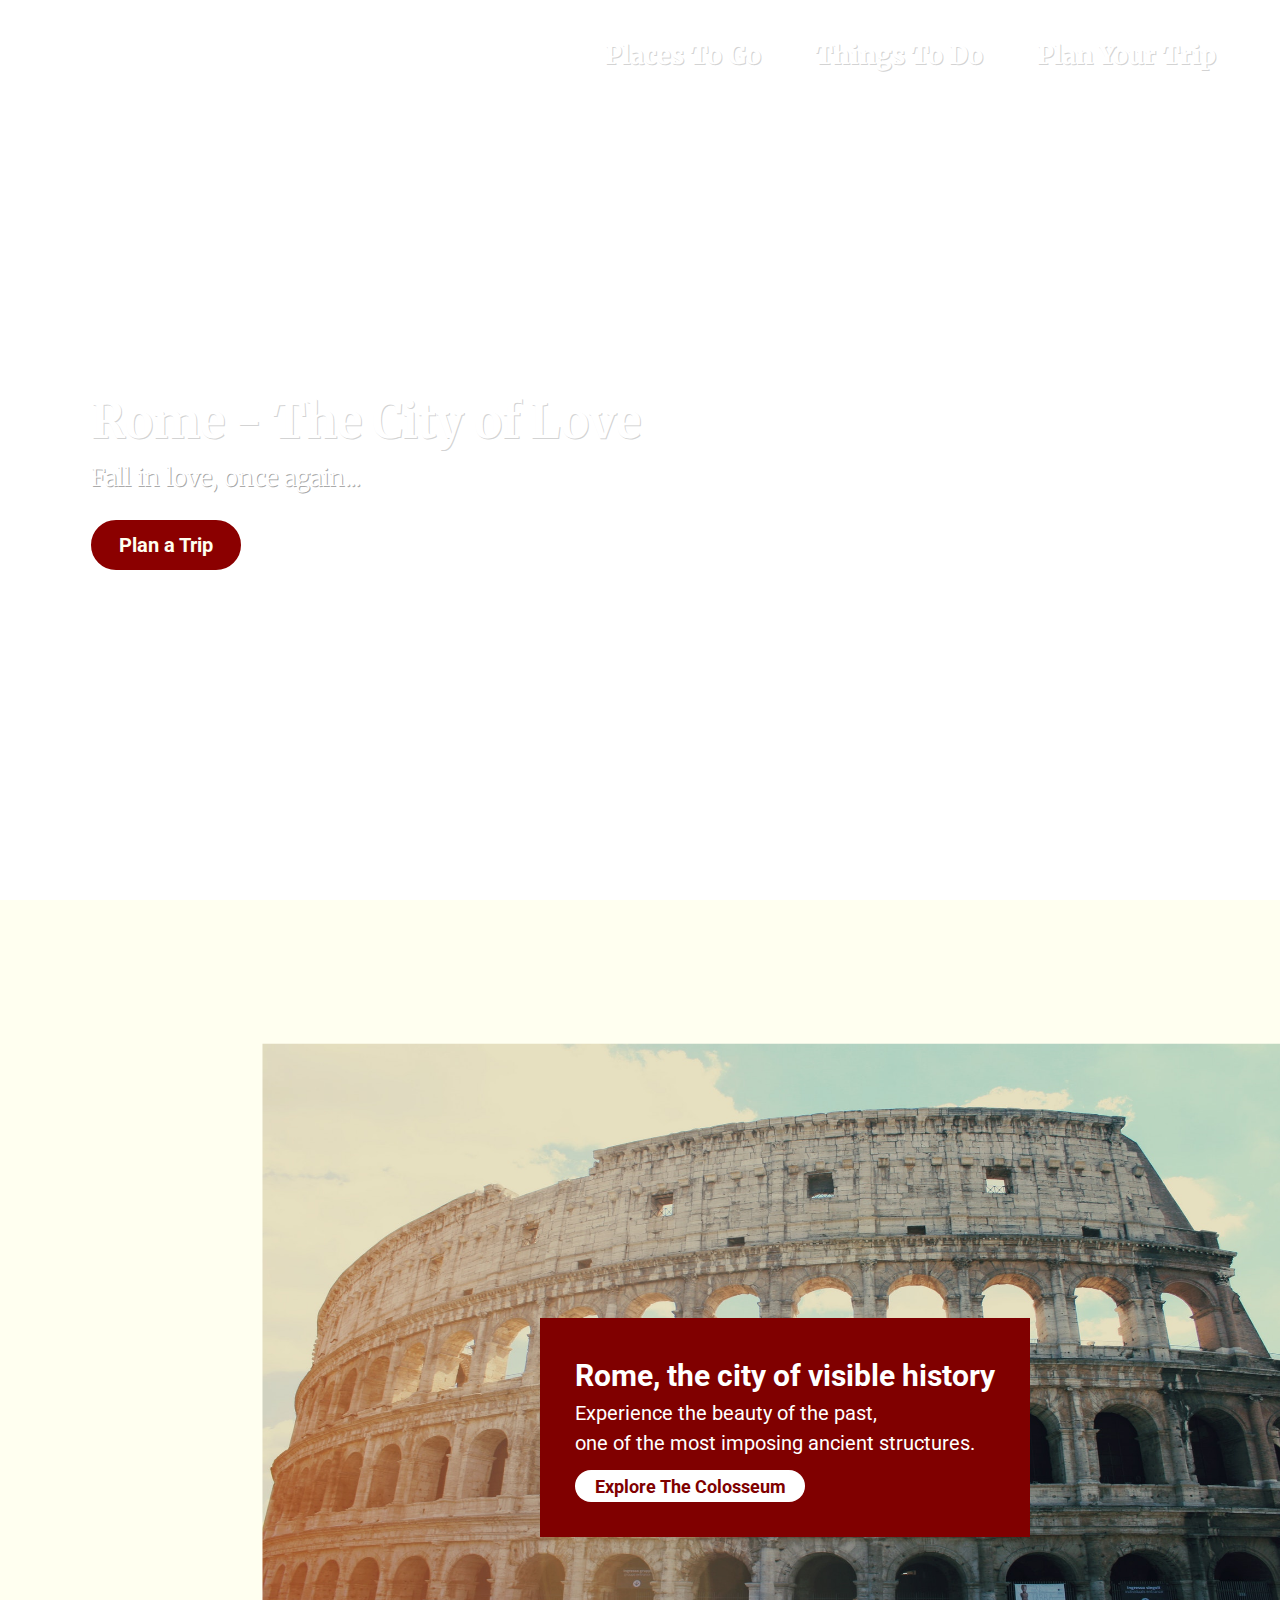
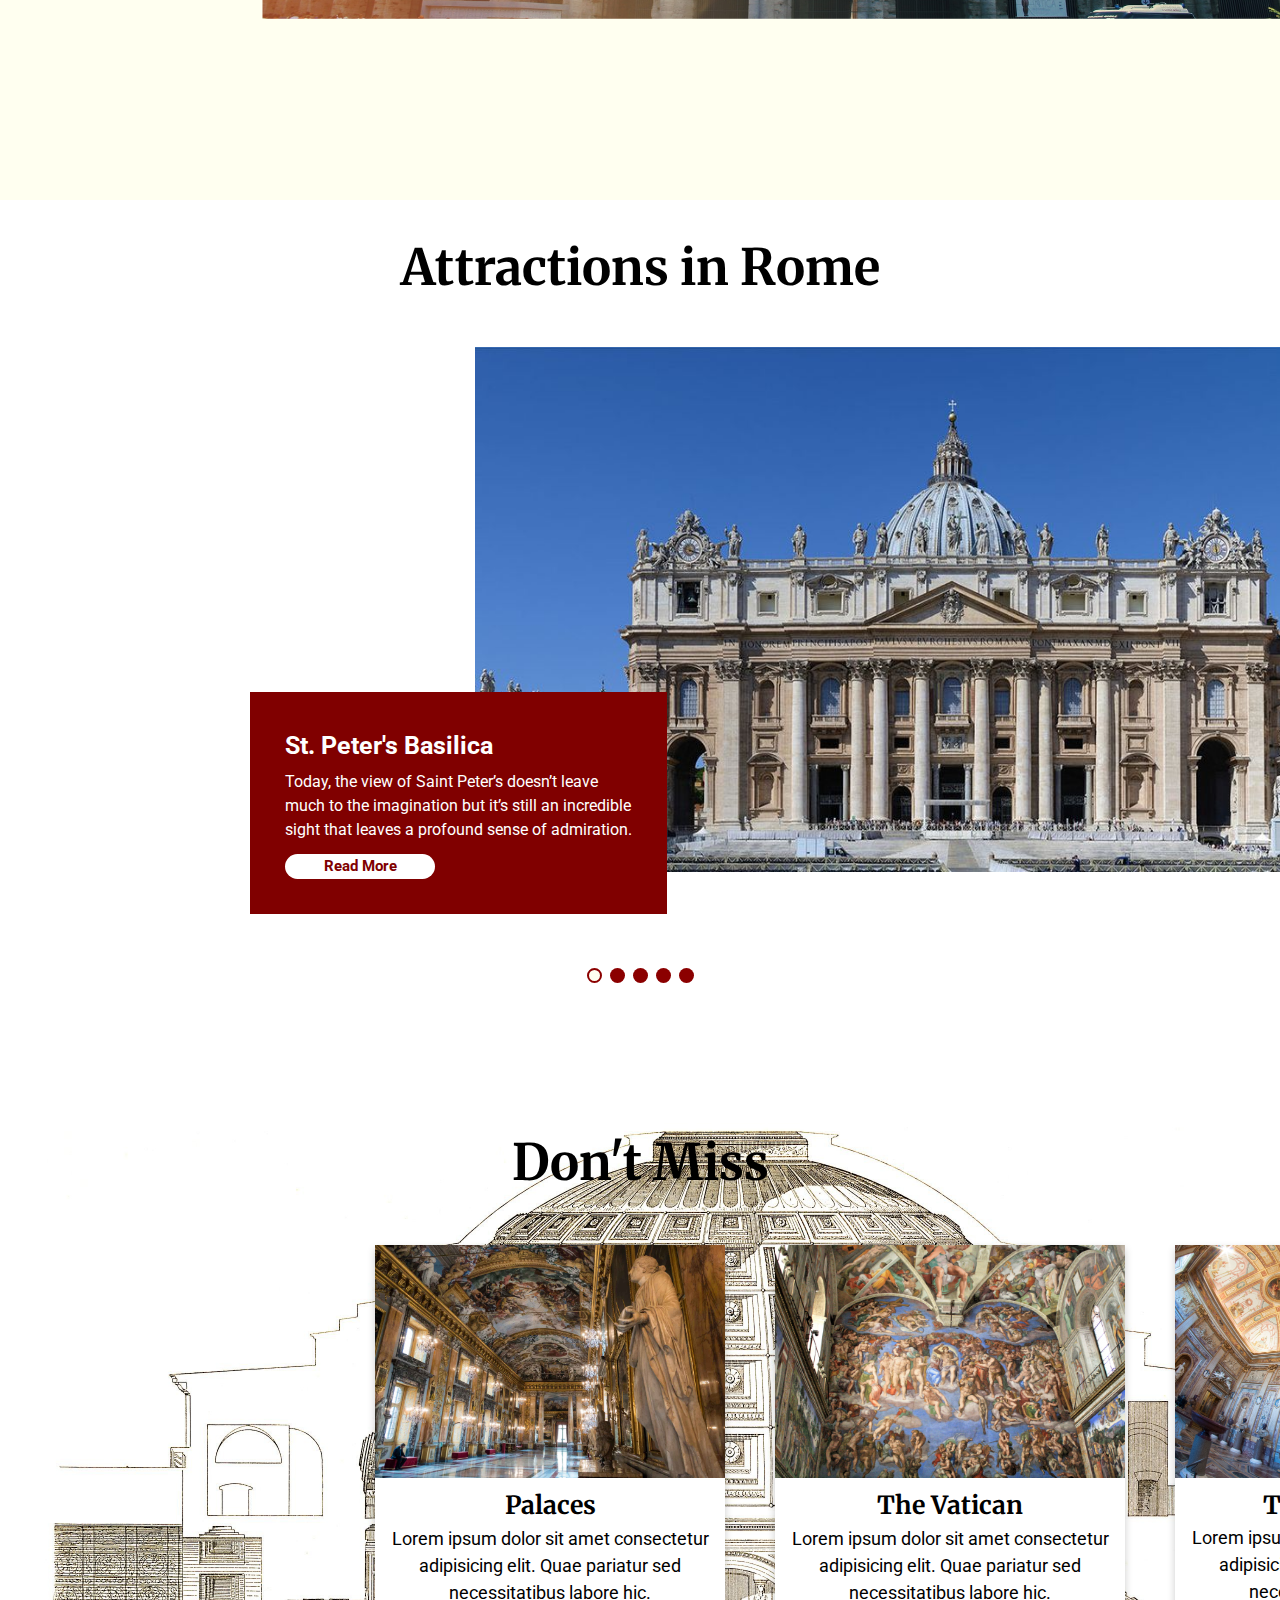
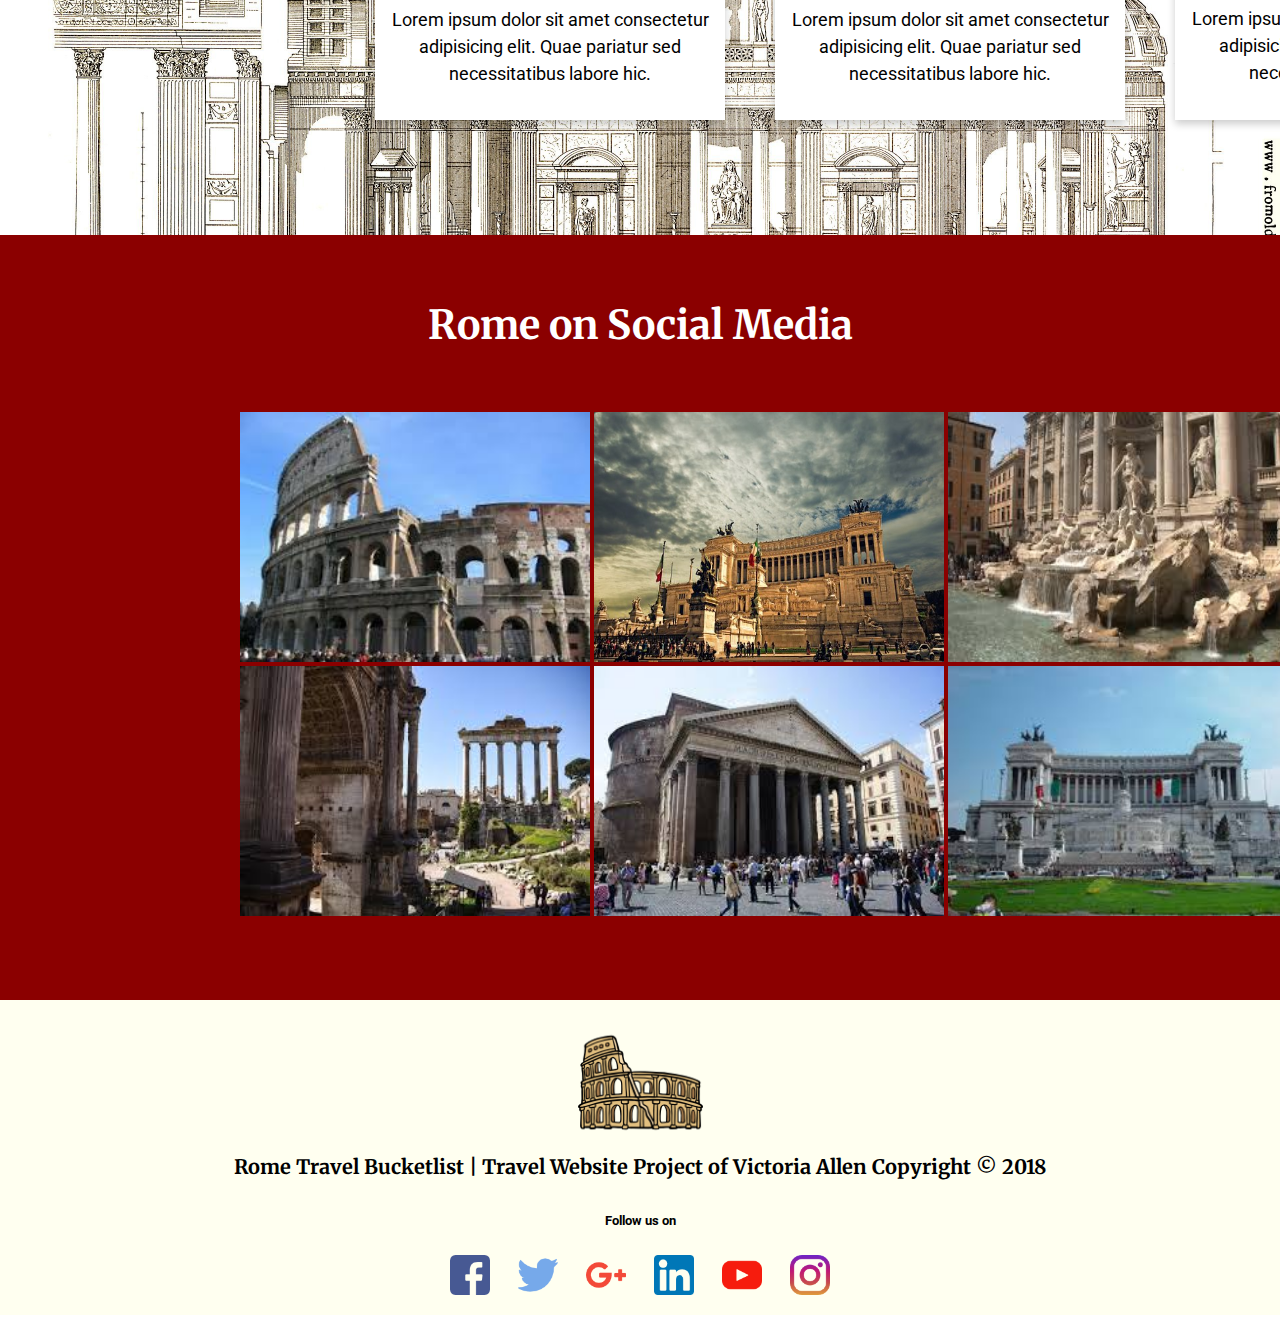
==== commit b3ec999a: "Adjustments in places to go page" ====
--- a/index.html
+++ b/index.html
@@ -157,37 +157,43 @@
             <div class="title">
                 <h1>Rome on Social Media</h1>
             </div>
-                    <div class="gallery">
-                         <img src="img/rome1.jpg">
-                    </div>
-
-                    <div class="gallery">
-                        <img src="img/rome2.jpg">
-                    </div>
-
-                    <div class="gallery">
-                        <img src="img/rome3.jpg">
-                    </div>
-
-                    <div class="gallery">
-                        <img src="img/rome4.jpg">
-                    </div>
-
-                    <div class="gallery">
+            <div class="gallery">
+                <div class="gallery-img">
+                    <img src="img/rome1.jpg">
+                </div>
+                
+                <div class="gallery-img">
+                    <img src="img/rome2.jpg">
+                </div>
+                
+                <div class="gallery-img">
+                    <img src="img/rome3.jpg">
+                </div>
+                
+                <div class="gallery-img">
+                    <img src="img/rome4.jpg">
+                </div>
+            </div>
+
+            <div class="gallery">
+                    <div class="gallery-img">
                         <img src="img/rome5.jpg">
                     </div>
                     
-                    <div class="gallery">
+                    <div class="gallery-img">
                         <img src="img/rome6.jpg">
                     </div>
                     
-                    <div class="gallery">
+                    <div class="gallery-img">
                         <img src="img/rome7.jpg">
                     </div>
                     
-                    <div class="gallery">
+                    <div class="gallery-img">
                         <img src="img/rome8.jpg">
                     </div>
+            </div>
+              
+                    
     </section>
         
     <footer>
--- a/style.css
+++ b/style.css
@@ -146,7 +146,7 @@
 
 .history 
 {
-    height: 125vh;
+    height: 100vh;
     width: 100%;
     background-color: ivory;
 }
@@ -157,11 +157,11 @@
     height: 575px;
     top: 50%;
     left: 50%;
-    transform: translate(15%, 25%);
-    -webkit-transform: translate(15%, 25%);
-    -moz-transform: translate(15%, 25%);
-    -ms-transform: translate(15%, 25%);
-    -o-transform: translate(15%, 25%);
+    transform: translate(25%, 25%);
+    -webkit-transform: translate(25%, 25%);
+    -moz-transform: translate(25%, 25%);
+    -ms-transform: translate(25%, 25%);
+    -o-transform: translate(25%, 25%);
 }
 
 .history-container
@@ -183,8 +183,8 @@
 .text-box 
 {
     position: absolute;
-    bottom: -25px;
-    right: 150px;
+    bottom: -55px;
+    right: 250px;
     background-color: #800000;
     color: white;
     padding: 35px;
@@ -238,7 +238,7 @@
 
 .attractions 
 {
-    height: 125vh;
+    height: 100vh;
     width: 100vw;
     background-image: url(img/roma.jpg);
     background-attachment: fixed;
@@ -253,11 +253,11 @@
     height: 525px;
     top: 50%;
     left: 50%;
-    transform: translate(40%, 8%);
-    -webkit-transform: translate(40%, 8%);
-    -moz-transform: translate(40%, 8%);
-    -ms-transform: translate(40%, 8%);
-    -o-transform: translate(40%, 8%);   
+    transform: translate(50%, 8%);
+    -webkit-transform: translate(50%, 8%);
+    -moz-transform: translate(50%, 8%);
+    -ms-transform: translate(50%, 8%);
+    -o-transform: translate(50%, 8%);
 }
 
 .attractions .container 
@@ -271,8 +271,8 @@
     background-color: #800000;
     color: white;
     padding: 35px;
-    margin-top: -155px;
-    margin-left: 175px;
+    margin-top: -145px;
+    margin-left: 250px;
 }
 
 .text-block h1 {
@@ -394,11 +394,11 @@
 
 .sites
 {
-    height: 100vh;
+    height: 80vh;
     width: 100%;
     background-image: url(img/pantheonbg.jpg);
-    background-position: inherit;
-    background-size: 110rem;
+    background-position: top;
+    background-size: cover;
     background-repeat: no-repeat;
 }
 
@@ -414,7 +414,7 @@
 .site-container
 {
    display: inline-flex;
-   padding: 10px 150px;
+   padding: 10px 350px;
    margin: 0 auto;
 }
 
@@ -480,8 +480,7 @@
 .social
 {
     width: 100%;
-    height: 110vh;
-    margin-top: 20px;
+    height: 85vh;
     background-color: darkred;
 }
 
@@ -491,25 +490,16 @@
     font-size: 40px;
     color: white;
     text-align: center;
-    padding: 50px;
-}
-
-div.gallery 
-{
-    margin: 5px;
-    border: 1px solid white;
-    width: 300px;
-    display: inline-flex;
-    top: 50%;
-    left: 50%;
-    transform: translate(45%,-5%);
-    -webkit-transform: translate(45%,-5%);
-    -moz-transform: translate(45%,-5%);
-    -ms-transform: translate(45%,-5%);
-    -o-transform: translate(45%,-5%);
-}
-
-div.gallery:hover
+    padding: 60px;
+}
+
+.gallery 
+{
+  display: inline-flex;
+  margin: 2rem 2rem 0 15rem;
+}
+
+.gallery:hover
 {
     filter: grayscale(100%);
     -webkit-filter: grayscale(100%);
@@ -520,17 +510,18 @@
     -o-transition: .5s ease-in-out;
 }
 
-div.gallery img 
-{
-    width: 100%;
+.gallery-img img 
+{
+    width: 350px;
     height: 250px;
+    margin: -35px 4px 0 0;
 }
 
 /* Footer */
 
 footer
 {
-    height: 45vh;
+    height: 35vh;
     width:100%;
     background: ivory;
 }
@@ -589,7 +580,6 @@
     width: 100%;
     height: 75vh;
 }
-
 .nav-bar {
     height: 100vh;
     width: 100vw;
@@ -602,6 +592,7 @@
 }
 
 .nav-bar a,
+
 li {
     display: inline;
     position: relative;
@@ -647,7 +638,7 @@
 
 .destinations
 {
-    height: 155vh;
+    height: 125vh;
     width:100%;
     background-color: bisque;
 }
@@ -661,23 +652,28 @@
 {
     width: 450px;
     height: 375px;
-    border-radius: 50%;
-    -webkit-border-radius: 50%;
-    -moz-border-radius: 50%;
-    -ms-border-radius: 50%;
-    -o-border-radius: 50%;
     top: 50%;
     left: 50%;
-    transform: translate(12%, 165%);
-    -webkit-transform: translate(12%, 165%);
-    -moz-transform: translate(12%, 165%);
-    -ms-transform: translate(12%, 165%);
-    -o-transform: translate(12%, 165%);
+    transform: translate(50%, 195%);
+    -webkit-transform: translate(50%, 195%);
+    -moz-transform: translate(50%, 195%);
+    -ms-transform: translate(50%, 195%);
+    -o-transform: translate(50%, 195%);
     padding: 2px;
     filter: brightness(80%);
     -webkit-filter: brightness(80%);
 }
 
+.nav-image a:hover {
+    filter: grayscale(100%);
+    -webkit-filter: grayscale(100%);
+    transition: .5s ease-in-out;
+    -webkit-transition: .5s ease-in-out;
+    -moz-transition: .5s ease-in-out;
+    -ms-transition: .5s ease-in-out;
+    -o-transition: .5s ease-in-out;
+}
+
 .nav-image ul
 {
     display: inline-flex;
@@ -691,11 +687,11 @@
     font-weight: bolder;
     top: 50%;
     left: 50%;
-    transform: translate(15%, 555%);
-    -webkit-transform: translate(15%, 575%);
-    -moz-transform: translate(15%, 575%);
-    -ms-transform: translate(15%, 575%);
-    -o-transform: translate(15%, 575%);
+    transform: translate(50%, 725%);
+    -webkit-transform: translate(50%, 725%);
+    -moz-transform: translate(50%, 725%);
+    -ms-transform: translate(50%, 725%);
+    -o-transform: translate(50%, 725%);
     z-index: 1;
     text-align: center;
     text-shadow: 1px 1px darkgray;
@@ -710,7 +706,7 @@
 
 #palaces
 {
-    height: 255vh;
+    height: 195vh;
     width: 100%;
     background-color: darkred;
     padding: 125px;
@@ -719,7 +715,7 @@
 .palaces-container
 {
     display: inline-block;
-
+    margin-left: 11.5rem;
 }
 
 .palace
@@ -751,7 +747,7 @@
 /* Vatican Section */
 
 #vatican {
-    height: 250vh;
+    height: 195vh;
     width: 100%;
     background-color: bisque;
     padding: 125px;
@@ -759,7 +755,7 @@
 
 .vatican-container {
     display: inline-block;
-
+    margin-left: 11.5rem;
 }
 
 .vatican-site {
@@ -792,7 +788,7 @@
 
 #museum 
 {
-    height: 250vh;
+    height: 195vh;
     width: 100%;
     background-color: darkred;
     padding: 125px;
@@ -801,6 +797,7 @@
 .museum-container 
 {
     display: inline-block;
+    margin-left: 11.5rem;
 }
 
 .museum-site 
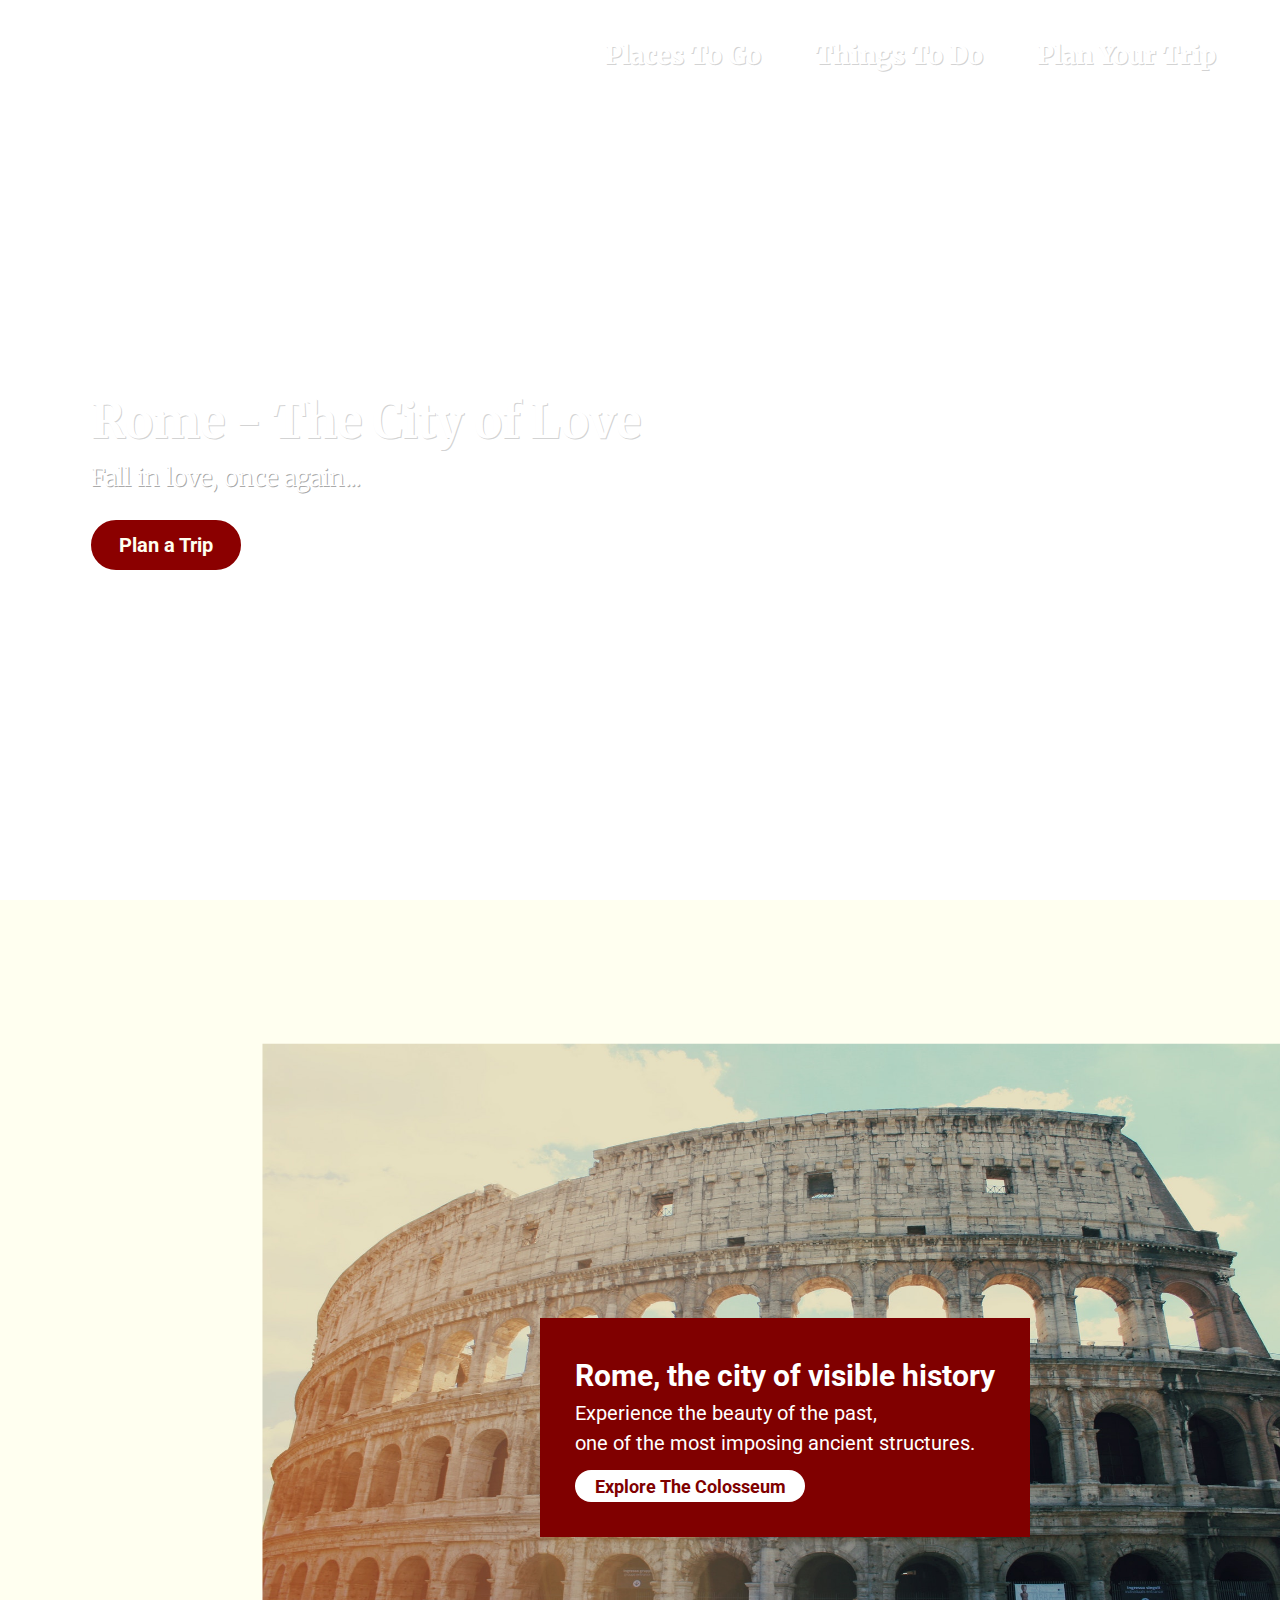
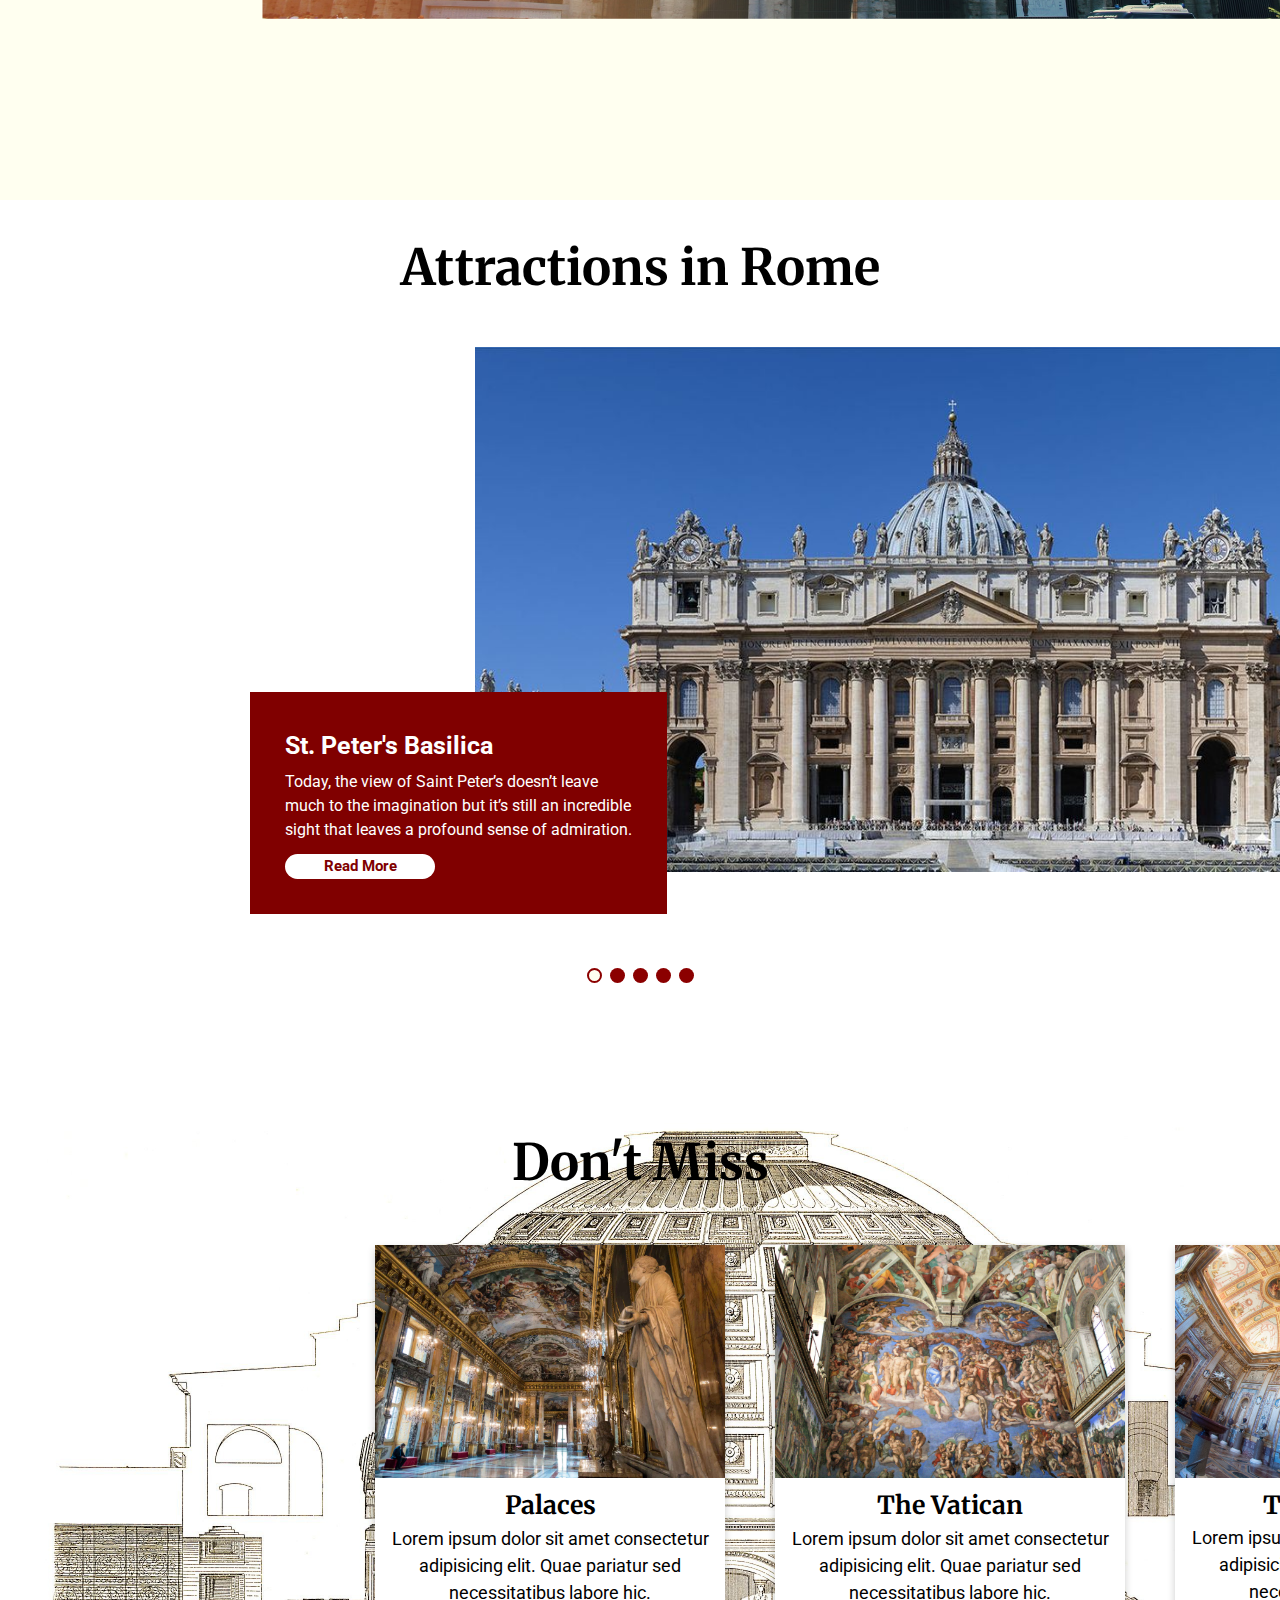
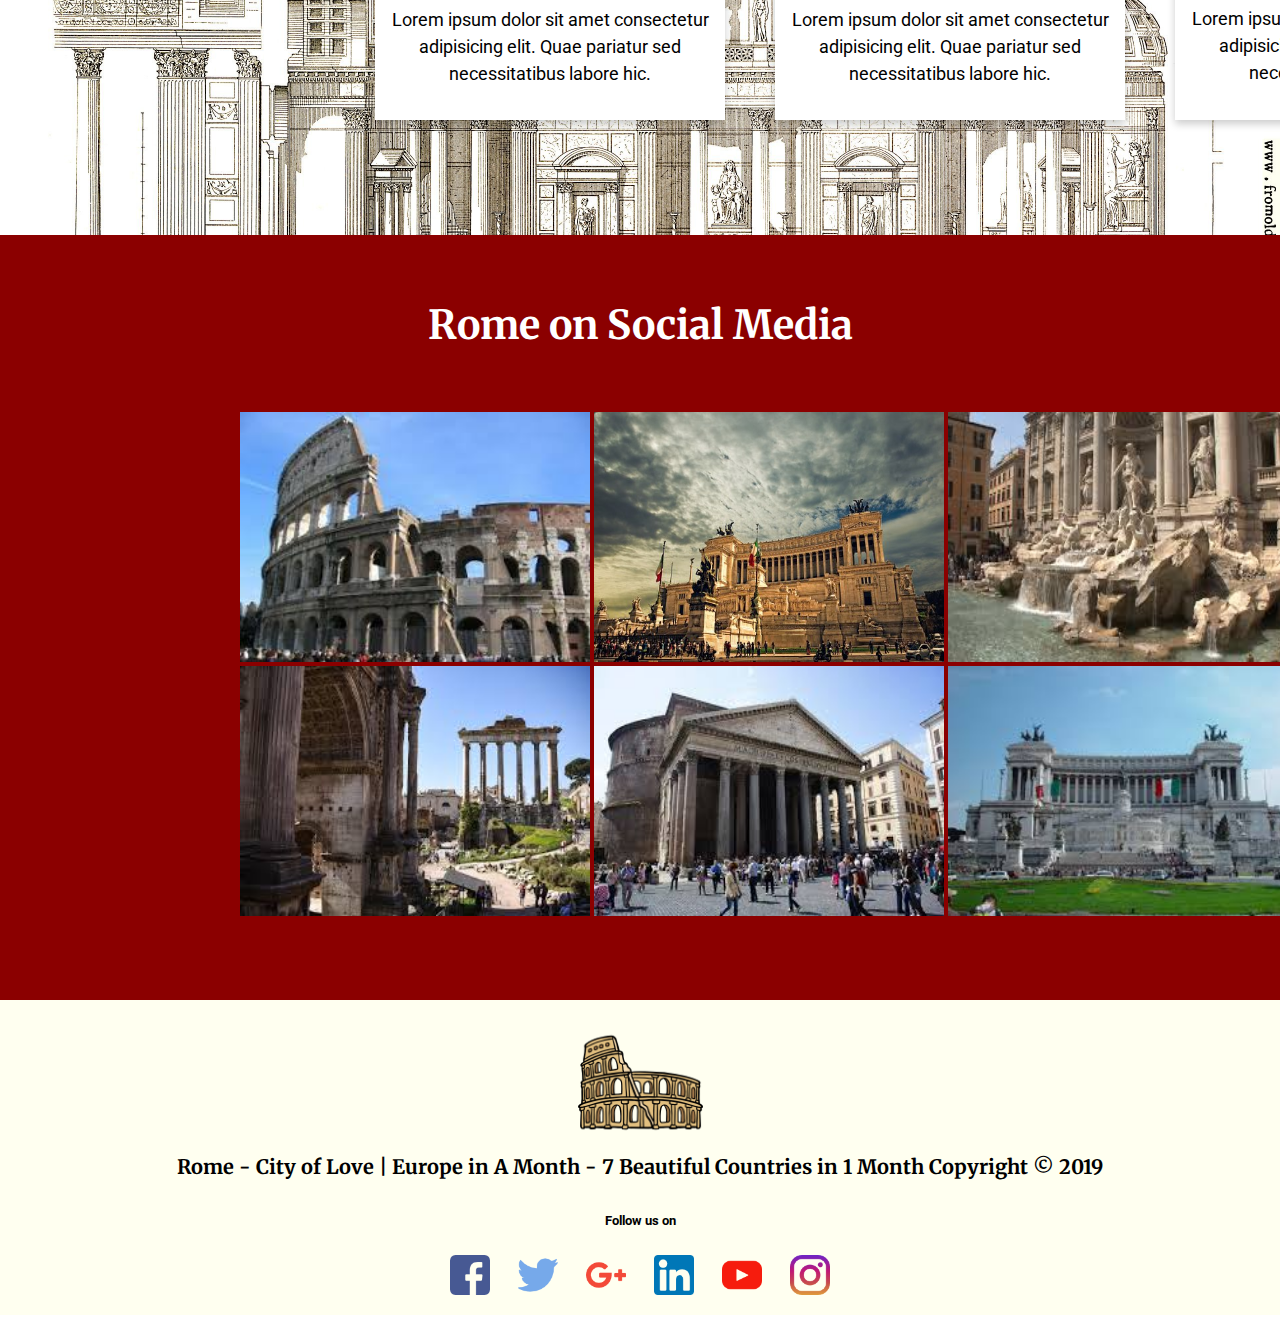
==== commit adfc1024: "Changed footer description for all pages" ====
--- a/index.html
+++ b/index.html
@@ -198,8 +198,9 @@
         
     <footer>
         <div class="container-footer">
-            <img src="img/footer.png" alt="">
-            <h4>Rome Travel Bucketlist | Travel Website Project of Victoria Allen Copyright &copy; 2018</h4><br>
+            <a href="index.html"><img src="img/footer.png" alt=""></a>
+            <h4>Rome - City of Love | Europe in A Month - 7 Beautiful Countries in 1 Month Copyright &copy; 2019</h4>
+            <br>
             <div class="footer-social">
                 <h5>Follow us on</h5><br>   
                 <ul>
--- a/style.css
+++ b/style.css
@@ -499,7 +499,7 @@
   margin: 2rem 2rem 0 15rem;
 }
 
-.gallery:hover
+.gallery-img:hover
 {
     filter: grayscale(100%);
     -webkit-filter: grayscale(100%);
@@ -638,7 +638,7 @@
 
 .destinations
 {
-    height: 125vh;
+    height: 130vh;
     width:100%;
     background-color: bisque;
 }
@@ -654,17 +654,17 @@
     height: 375px;
     top: 50%;
     left: 50%;
-    transform: translate(50%, 195%);
-    -webkit-transform: translate(50%, 195%);
-    -moz-transform: translate(50%, 195%);
-    -ms-transform: translate(50%, 195%);
-    -o-transform: translate(50%, 195%);
+    transform: translate(50%, 203%);
+    -webkit-transform: translate(50%, 203%);
+    -moz-transform: translate(50%, 203%);
+    -ms-transform: translate(50%, 203%);
+    -o-transform: translate(50%, 203%);
     padding: 2px;
     filter: brightness(80%);
     -webkit-filter: brightness(80%);
 }
 
-.nav-image a:hover {
+.nav-image li:hover {
     filter: grayscale(100%);
     -webkit-filter: grayscale(100%);
     transition: .5s ease-in-out;
@@ -687,11 +687,11 @@
     font-weight: bolder;
     top: 50%;
     left: 50%;
-    transform: translate(50%, 725%);
-    -webkit-transform: translate(50%, 725%);
-    -moz-transform: translate(50%, 725%);
-    -ms-transform: translate(50%, 725%);
-    -o-transform: translate(50%, 725%);
+    transform: translate(50%, 750%);
+    -webkit-transform: translate(50%, 750%);
+    -moz-transform: translate(50%, 750%);
+    -ms-transform: translate(50%, 750%);
+    -o-transform: translate(50%, 750%);
     z-index: 1;
     text-align: center;
     text-shadow: 1px 1px darkgray;
@@ -741,7 +741,9 @@
     font-family: 'Roboto', sans-serif;
     font-size: 20px;
     color: black;
+    text-align: justify;
     padding: 25px;
+    margin: 0 10px;
 }
 
 /* Vatican Section */
@@ -910,7 +912,7 @@
 
 .pantheon 
 {
-    height: 170vh;
+    height: 145vh;
     width: 100%;
     background-color: ivory;
 }
@@ -920,11 +922,11 @@
     margin: 0 100px 0 100px;
     top: 0;
     left: 0;
-    transform:   translate(1%, 110%);
-    -webkit-transform:   translate(1%, 110%);
-    -moz-transform:   translate(1%, 110%);
-    -ms-transform:   translate(1%, 110%);
-    -o-transform:   translate(1%, 110%);
+    transform:   translate(1%, 170%);
+    -webkit-transform:   translate(1%, 170%);
+    -moz-transform:   translate(1%, 170%);
+    -ms-transform:   translate(1%, 170%);
+    -o-transform:   translate(1%, 170%);
     text-align: justify;
 }
 
@@ -967,7 +969,7 @@
 .pantheon-left p
 {
     font-family: 'Merriweather', serif;
-    font-size: 15px;
+    font-size: 20px;
     padding: 10px;
     margin: 0 50px 0 50px;
     color: white;
@@ -1004,7 +1006,7 @@
 .trevi-right p 
 {
     font-family: 'Merriweather', serif;
-    font-size: 15px;
+    font-size: 20px;
     padding: 10px;
     margin: 0 50px 0 50px;
     color: black;
@@ -1036,7 +1038,7 @@
 
 .navona-left p {
     font-family: 'Merriweather', serif;
-    font-size: 15px;
+    font-size: 20px;
     padding: 10px;
     margin: 0 50px 0 50px;
     color: white;
@@ -1072,7 +1074,7 @@
 
 .colosseum-right p {
     font-family: 'Merriweather', serif;
-    font-size: 15px;
+    font-size: 20px;
     padding: 10px;
     margin: 0 50px 0 50px;
     color: black;
@@ -1088,6 +1090,36 @@
     padding-bottom: 20px;
 }
 
+/*Vatican City*/
+.vatican-left {
+    background-color: darkred;
+    height: 75vh;
+}
+
+.vatican-right {
+    background-image: url(img/vatican.jpg);
+    background-size: cover;
+    height: 75vh;
+}
+
+.vatican-left p {
+    font-family: 'Merriweather', serif;
+    font-size: 20px;
+    padding: 10px;
+    margin: 0 50px 0 50px;
+    color: white;
+    text-align: justify;
+
+}
+
+.vatican-left h1 {
+    font-family: 'Merriweather', serif;
+    font-size: 30px;
+    text-align: center;
+    color: white;
+    padding-top: 55px;
+    padding-bottom: 20px;
+}
 /* Plan Your Trip Page*/
 
 .plan-container {
@@ -1169,20 +1201,21 @@
 .container-nav
 {
     background-color: darkred;
-    height: 40px; 
+    height: 4.10vh; 
 }
 
 .trip-navbar
 {
     top: 0;
     left: 0;
-    transform:translate(0%,1350%);
-    -webkit-transform:translate(0%,1350%);
-    -moz-transform:translate(0%,1350%);
-    -ms-transform:translate(0%,1350%);
-    -o-transform:translate(0%,1350%);
+    transform:translate(0%,1830%);
+    -webkit-transform:translate(0%,1830%);
+    -moz-transform:translate(0%,1830%);
+    -ms-transform:translate(0%,1830%);
+    -o-transform:translate(0%,1830%);
     text-align: center;
     vertical-align: middle;
+    z-index: 1;
 }
 
 .trip-nav li
@@ -1196,7 +1229,7 @@
 
 .trip-nav a:hover
 {
-    opacity: .75;
+    opacity: .50;
 }
 
 .trip-nav a {
@@ -1214,9 +1247,10 @@
 
 .stay {
     margin-top: 550px;
-    height: 190vh;
+    height: 150vh;
     width: 100%;
     background-color: ivory;
+    margin-top: 45rem;
 }
 
 .stay h2 {
@@ -1297,7 +1331,7 @@
 #tours
 {
     background-color: darkred;
-    height: 155vh;
+    height: 125vh;
 }
 #tours .tours-container {
     width: 100%;
@@ -1452,7 +1486,7 @@
 /*Transportation Section*/
 .transpo {
     width: 100%;
-    height: 80vh;
+    height: 60vh;
     background-color: bisque;
 }
 
@@ -1520,7 +1554,7 @@
 
 .drinkDine
 {
-    height: 170vh;
+    height: 135vh;
     width: 100%;
     background-color: darkred;
 }
@@ -1543,11 +1577,11 @@
     width: 1000px;
     top: 0;
     left: 0;
-    transform: translate(25%,5%);
-    -webkit-transform: translate(25%,5%);
-    -moz-transform: translate(25%,5%);
-    -ms-transform: translate(25%,5%);
-    -o-transform: translate(25%,5%);
+    transform: translate(42%,5%);
+    -webkit-transform: translate(42%,5%);
+    -moz-transform: translate(42%,5%);
+    -ms-transform: translate(42%,5%);
+    -o-transform: translate(42%,5%);
     margin: 20px;
 }
 
@@ -1580,21 +1614,10 @@
     margin: 15px;
 }
 
-.restaurants-container:hover 
-{
-    box-shadow: 0 8px 16px 0px white;
-
-    transition: 0.5s ease-in-out;
-    -webkit-transition: 0.5s ease-in-out;
-    -moz-transition: 0.5s ease-in-out;
-    -ms-transition: 0.5s ease-in-out;
-    -o-transition: 0.5s ease-in-out;
-}
-
 .restaurants-container button {
     width: 100px;
     height: 30px;
-    margin: 8px;
+    margin: -15px 0 0 15px;
     border: .5px solid darkred;
     color: white;
     background: darkred;
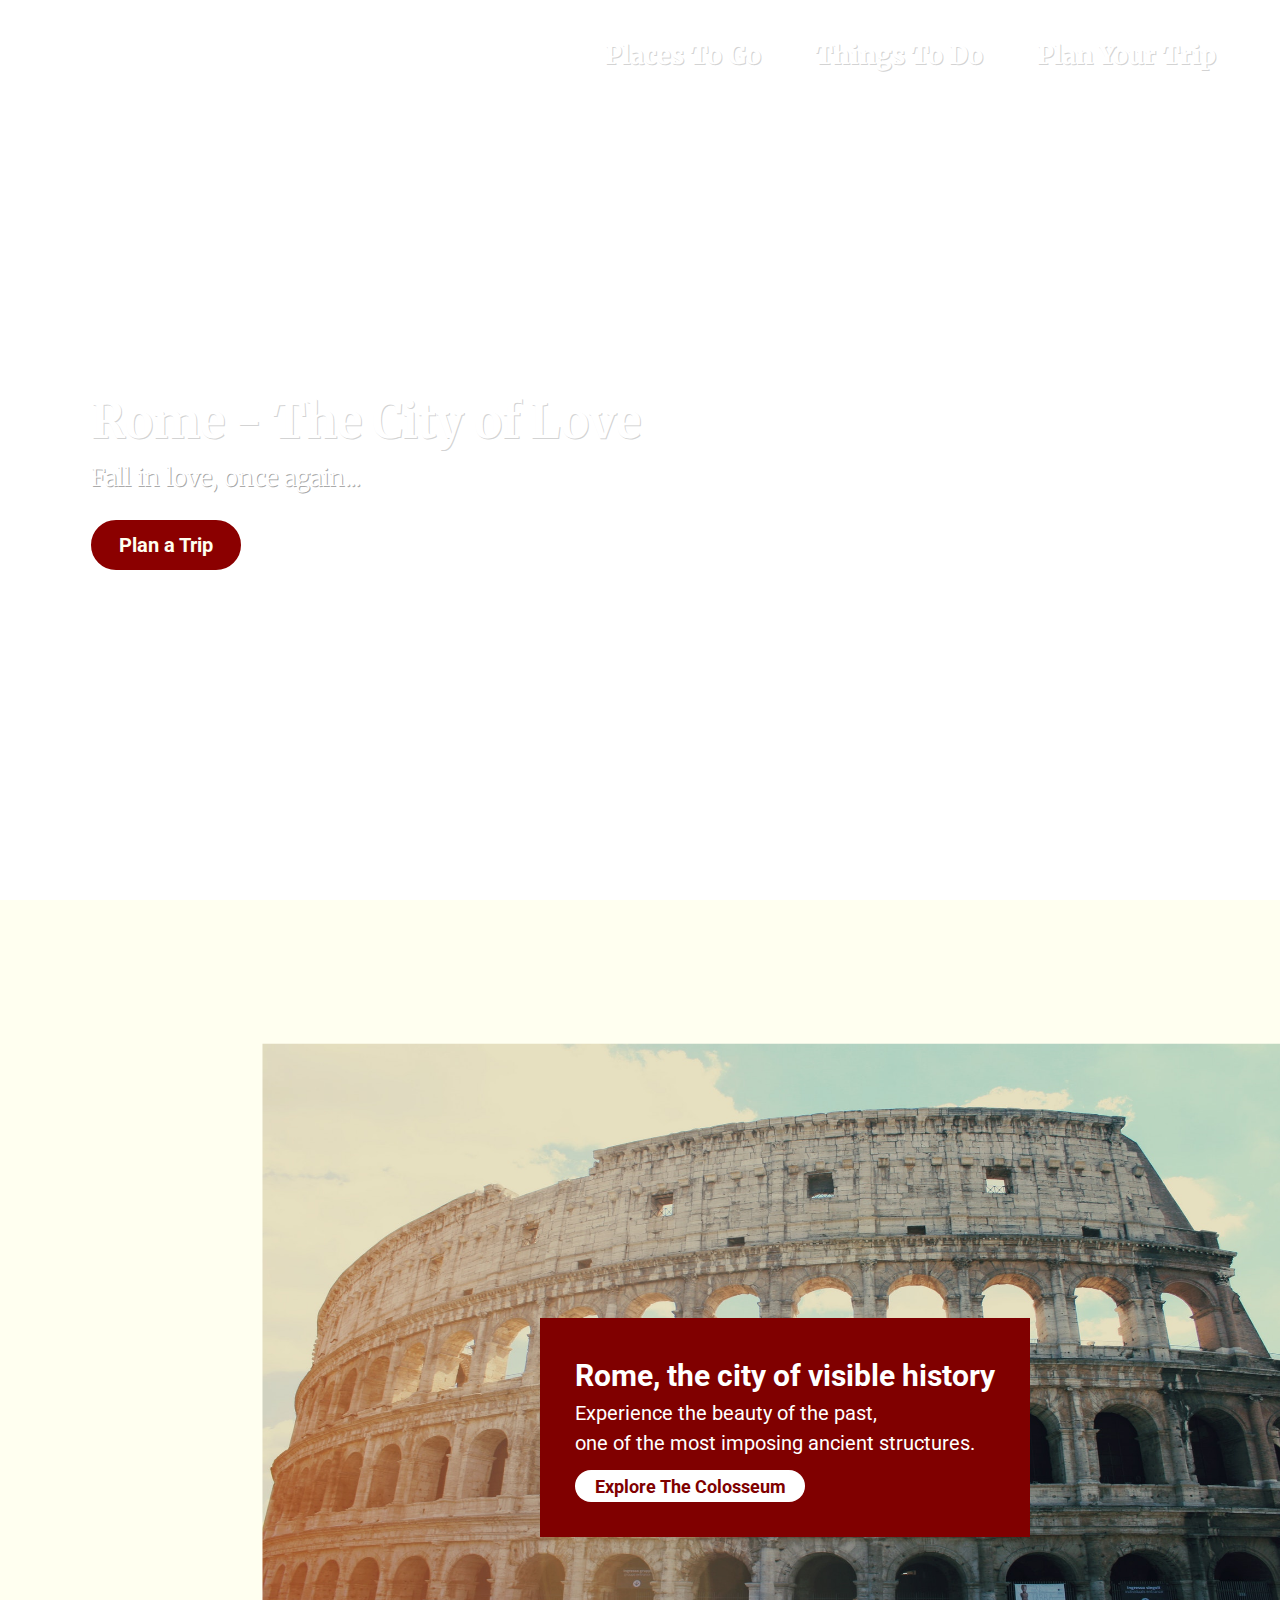
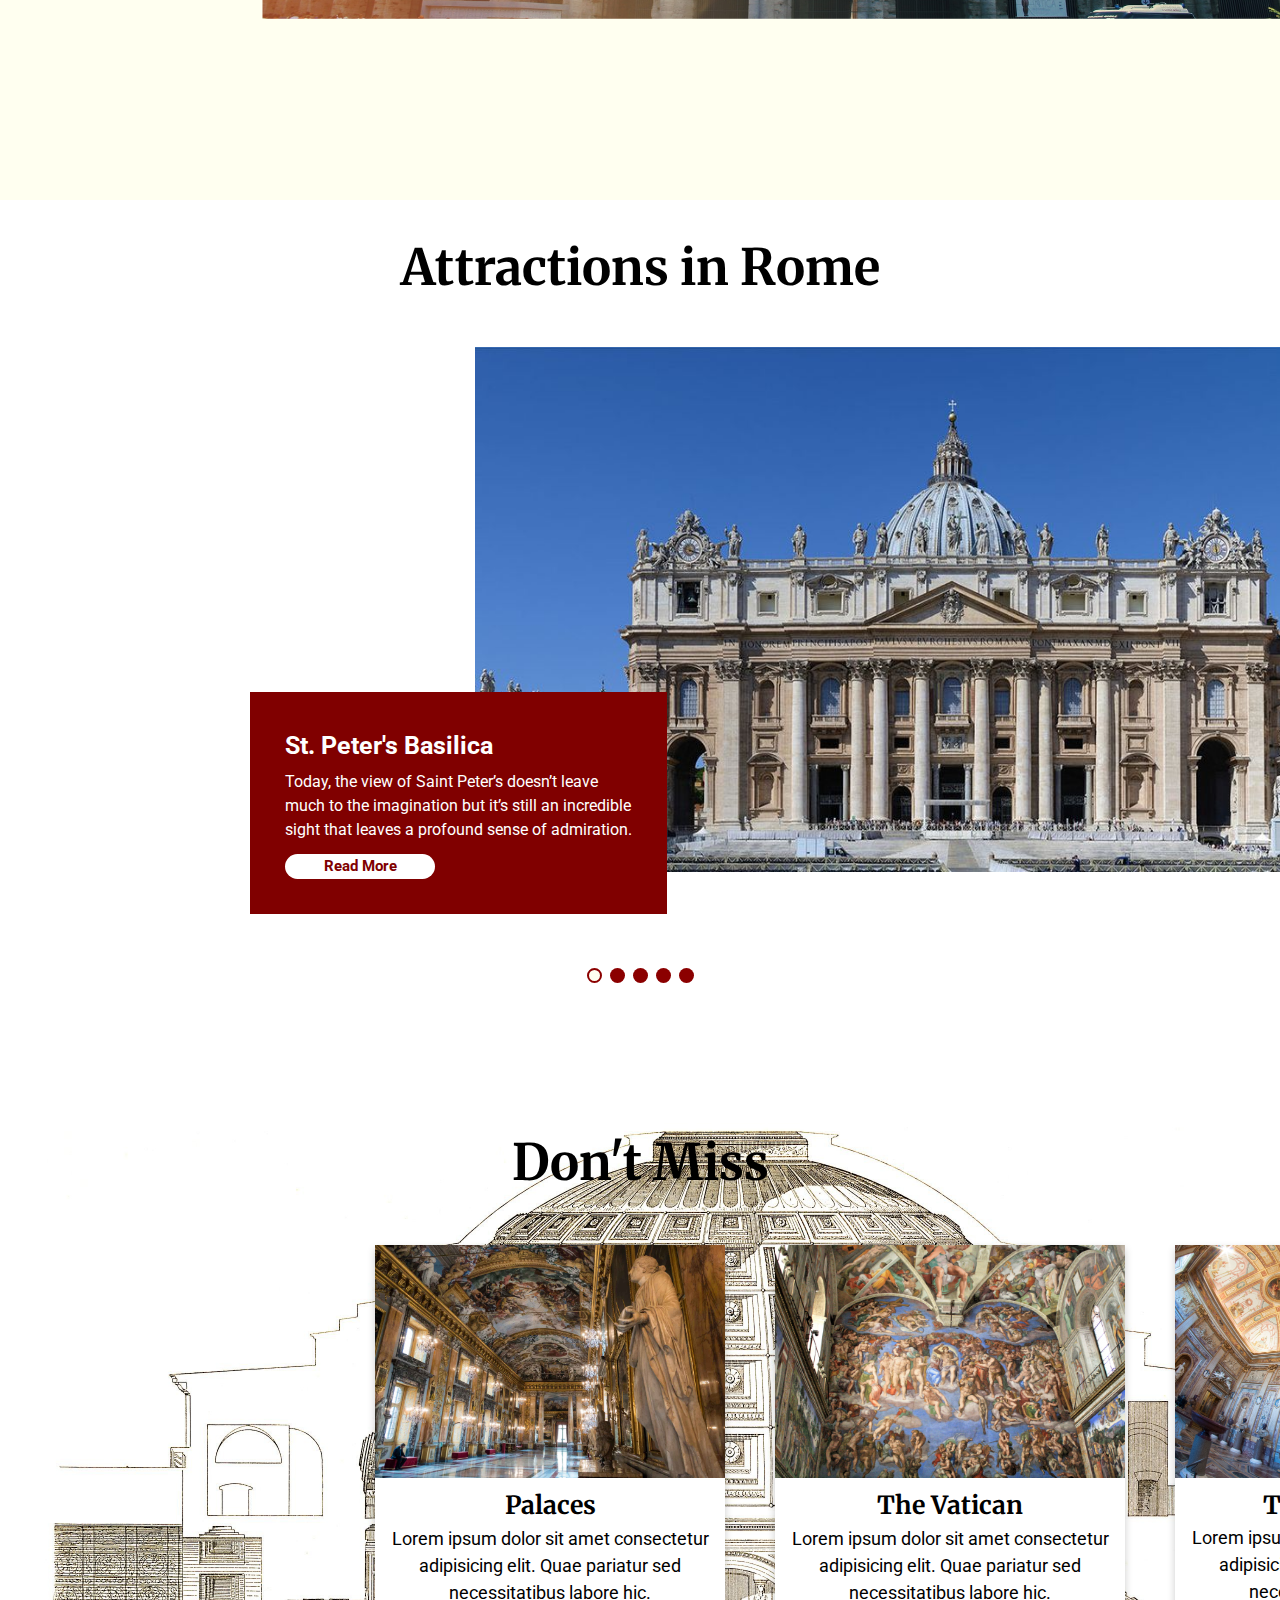
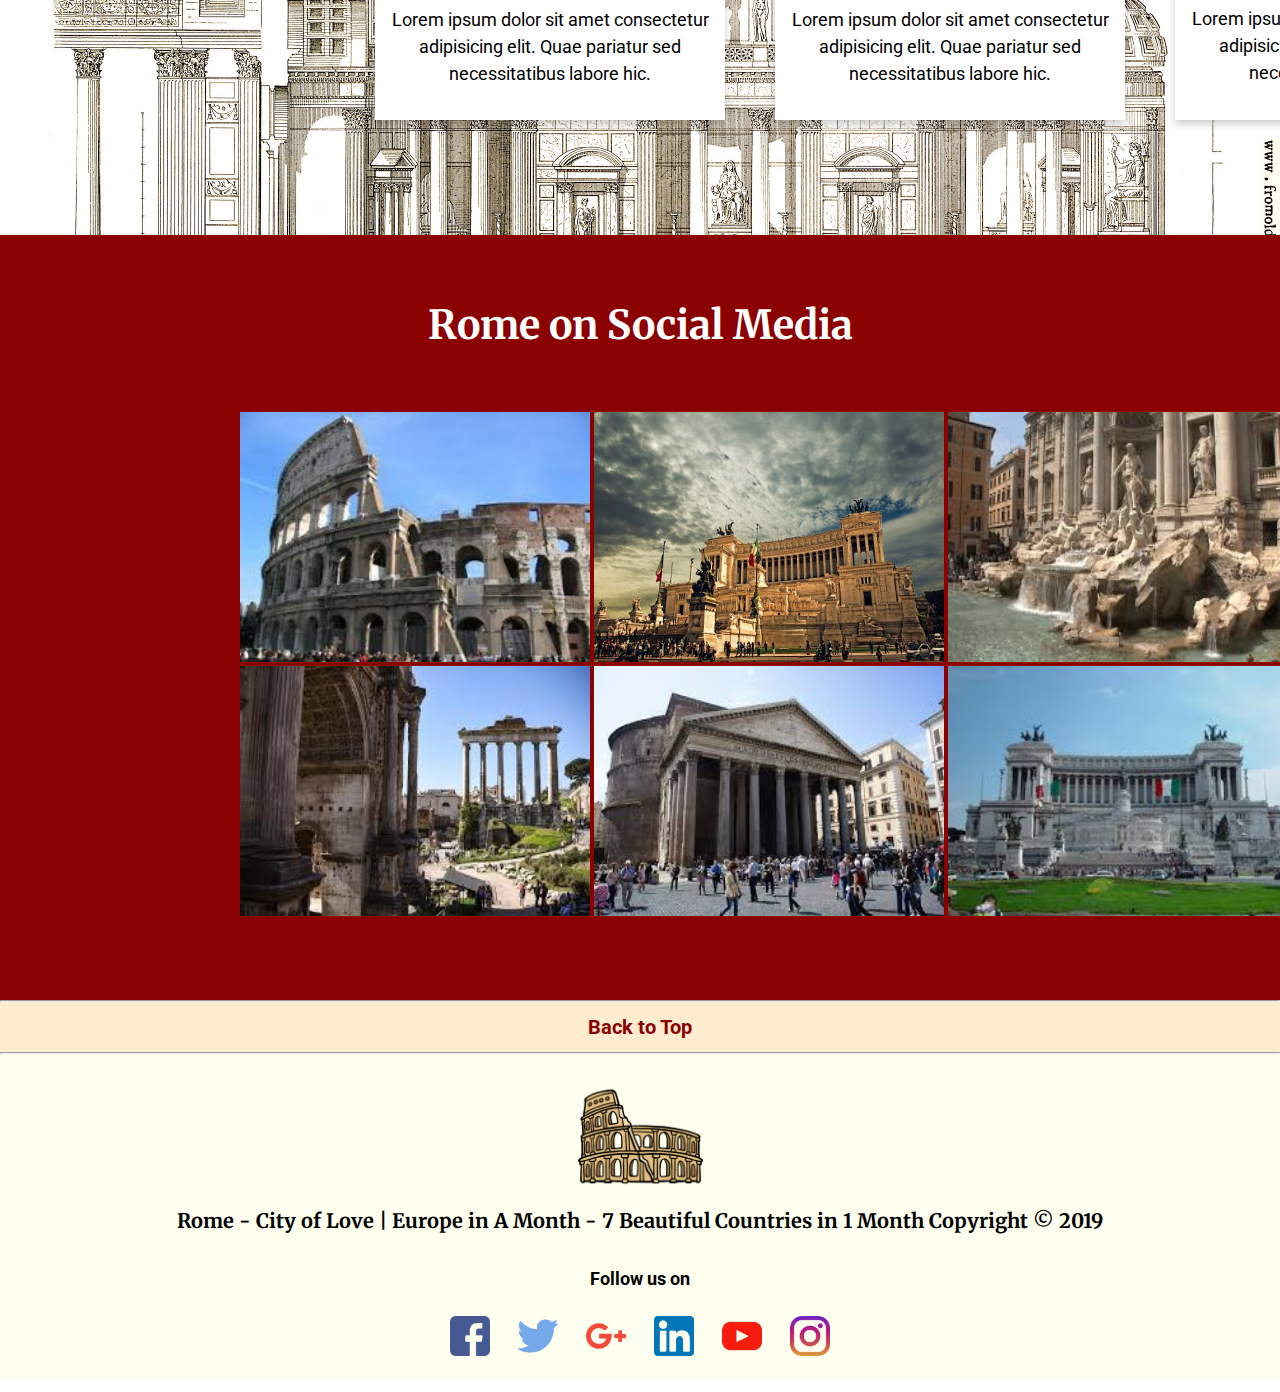
==== commit 06183883: "Added 'back to top' on footer" ====
--- a/index.html
+++ b/index.html
@@ -7,14 +7,14 @@
     <link href="https://fonts.googleapis.com/css?family=Merriweather|Roboto" rel="stylesheet">
     <link rel="icon" href="img/logo.png">
     <link rel="stylesheet" href="style.css">
-    <title>Rome, Italy | Travel Website</title>
+    <title>Rome, Italy | Europe in A Month - 10 Beautiful Countries in 1 Month</title>
 </head>
 <body>
     <header class="vid-header container">
         <div class="vid-wrap">
             <video src="vid/roma.mp4" type="video/mp4" autoplay loop muted></video>
         </div>
-        <div class="nav-bar">
+        <div id="navbar" class="nav-bar">
             <nav class="navlink">
                 <ul>
                     <li><a href="index.html"><img src="img/colosseum.png" alt=""></a></li>
@@ -197,6 +197,9 @@
     </section>
         
     <footer>
+        <div class="top"><a href="#navbar">
+                <hr><p>Back to Top</p><hr>
+            </a></div>
         <div class="container-footer">
             <a href="index.html"><img src="img/footer.png" alt=""></a>
             <h4>Rome - City of Love | Europe in A Month - 7 Beautiful Countries in 1 Month Copyright &copy; 2019</h4>
@@ -216,5 +219,6 @@
     </footer>
 
     <script src="script.js"></script>
+    <script src="links.js"></script>
 </body>
 </html>
--- a/style.css
+++ b/style.css
@@ -521,7 +521,7 @@
 
 footer
 {
-    height: 35vh;
+    height: 42vh;
     width:100%;
     background: ivory;
 }
@@ -543,6 +543,7 @@
 {
     font-family: 'Merriweather', serif;
     font-size: 20px;
+    color: black;
 }
 
 .footer-social
@@ -554,6 +555,32 @@
 {
     height: 40px;
     width: auto;
+}
+
+.footer-social h5 {
+    font-family: 'Roboto', sans-serif; 
+    font-size: 18px;
+}
+.top {
+    background-color: blanchedalmond;
+}
+
+.top a {
+    text-decoration: none;
+    color: inherit;
+}
+
+.top p {
+    text-align: center;
+    font-family: 'Roboto', sans-serif;
+    font-size: 20px;
+    font-weight: bolder;
+    color: darkred;
+    padding: 10px;
+}
+
+.top hr {
+    color: darkred;
 }
 
 /* Places To Go Page*/
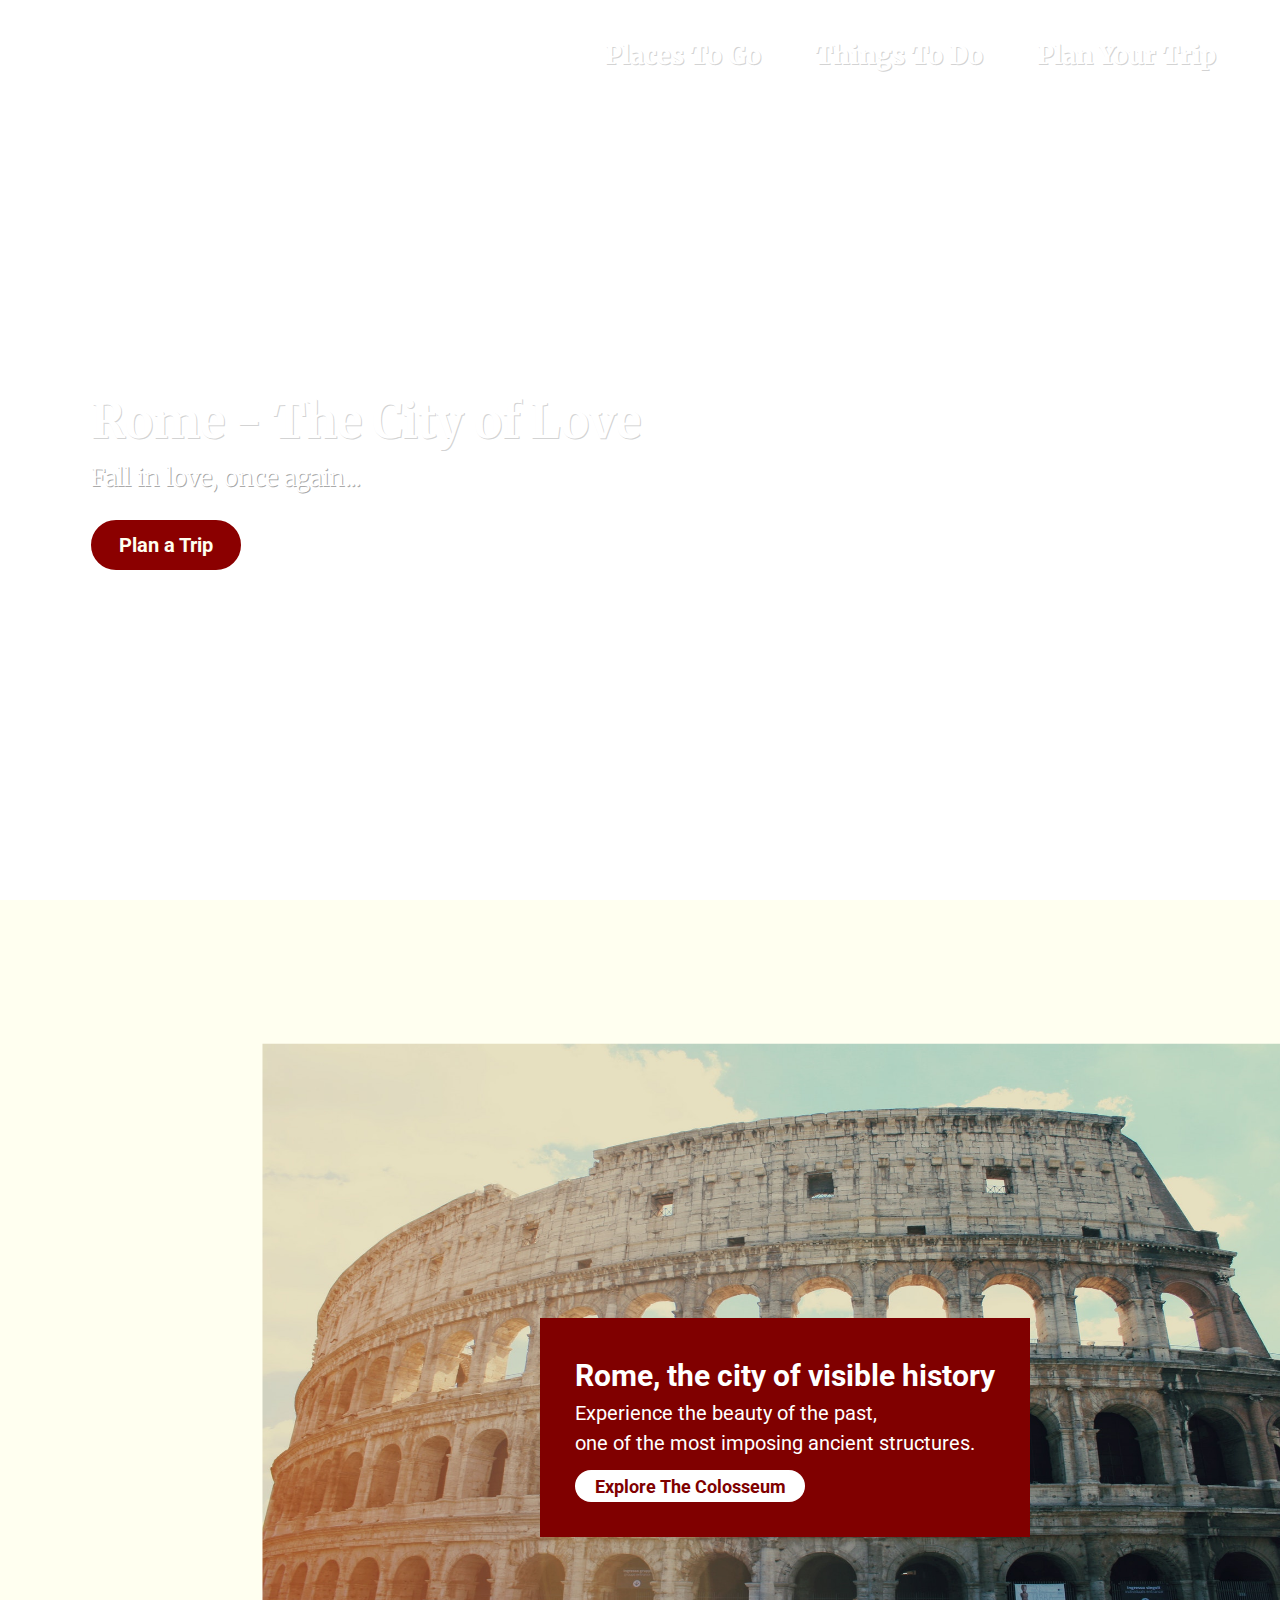
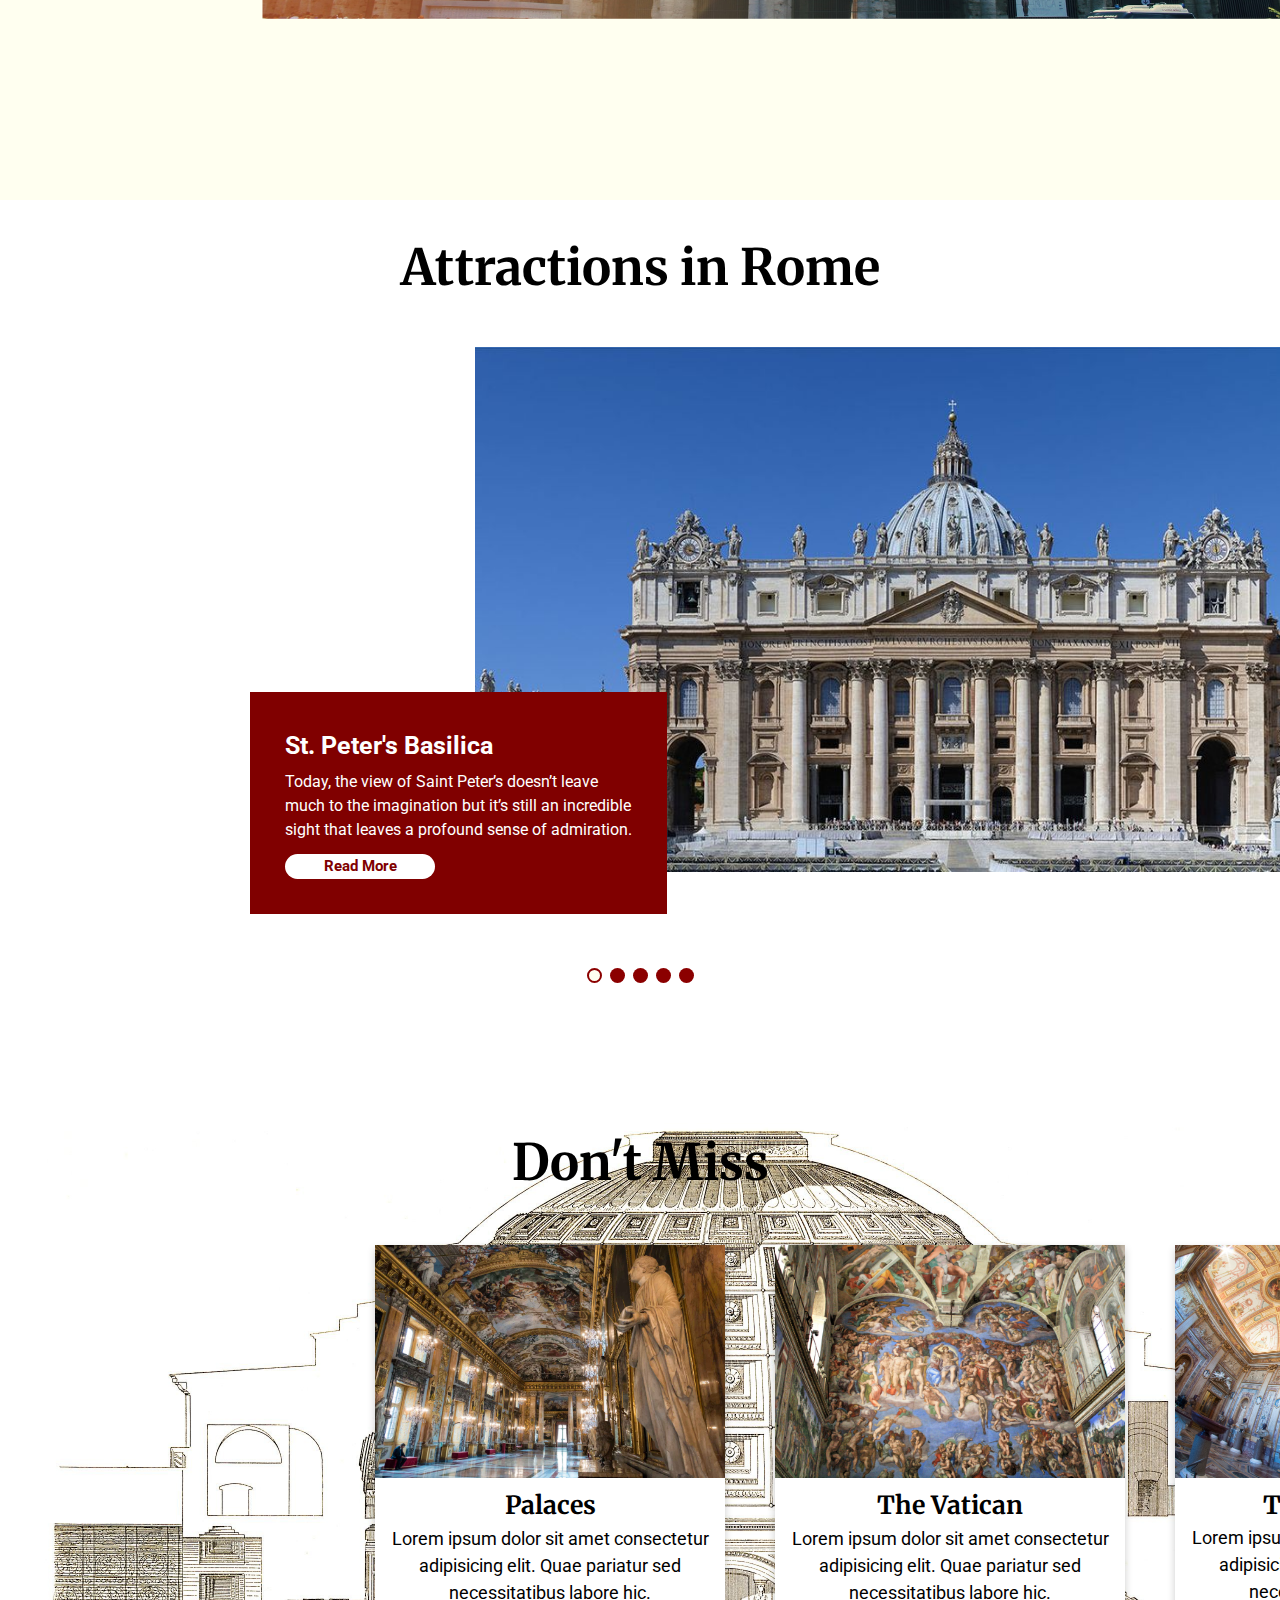
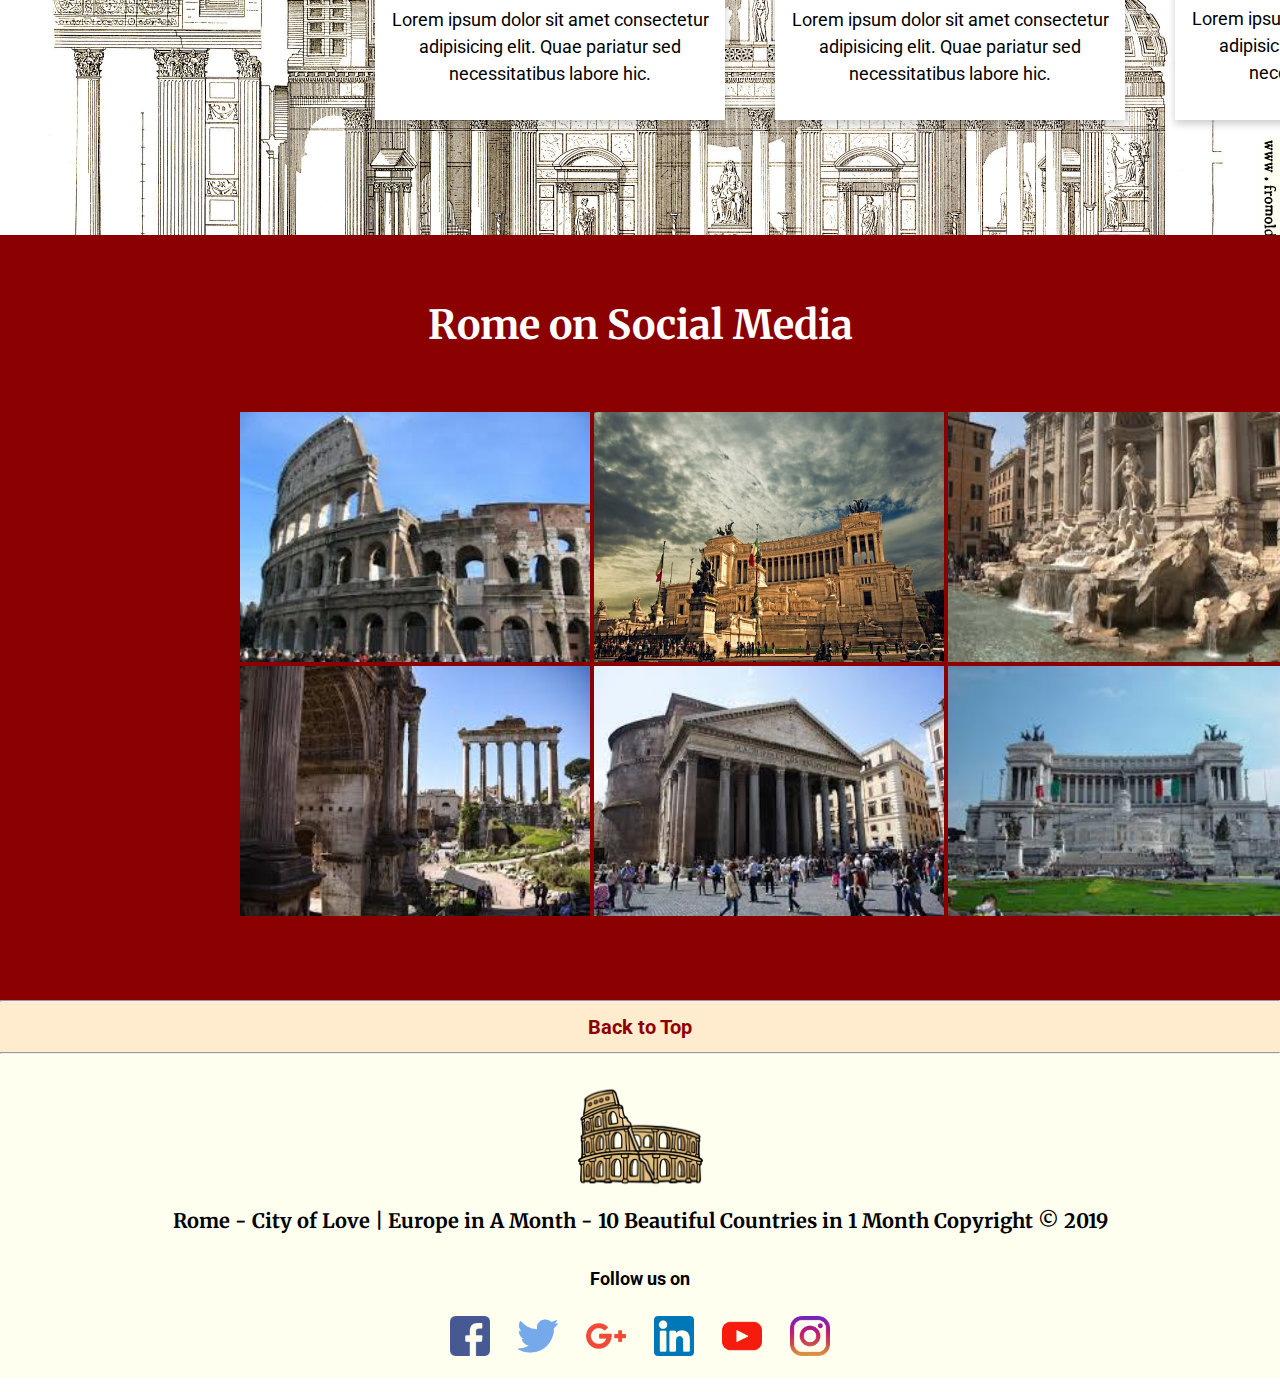
==== commit cc6493df: "Corrected typo on footer description" ====
--- a/index.html
+++ b/index.html
@@ -202,7 +202,7 @@
             </a></div>
         <div class="container-footer">
             <a href="index.html"><img src="img/footer.png" alt=""></a>
-            <h4>Rome - City of Love | Europe in A Month - 7 Beautiful Countries in 1 Month Copyright &copy; 2019</h4>
+            <h4>Rome - City of Love | Europe in A Month - 10 Beautiful Countries in 1 Month Copyright &copy; 2019</h4>
             <br>
             <div class="footer-social">
                 <h5>Follow us on</h5><br>   
